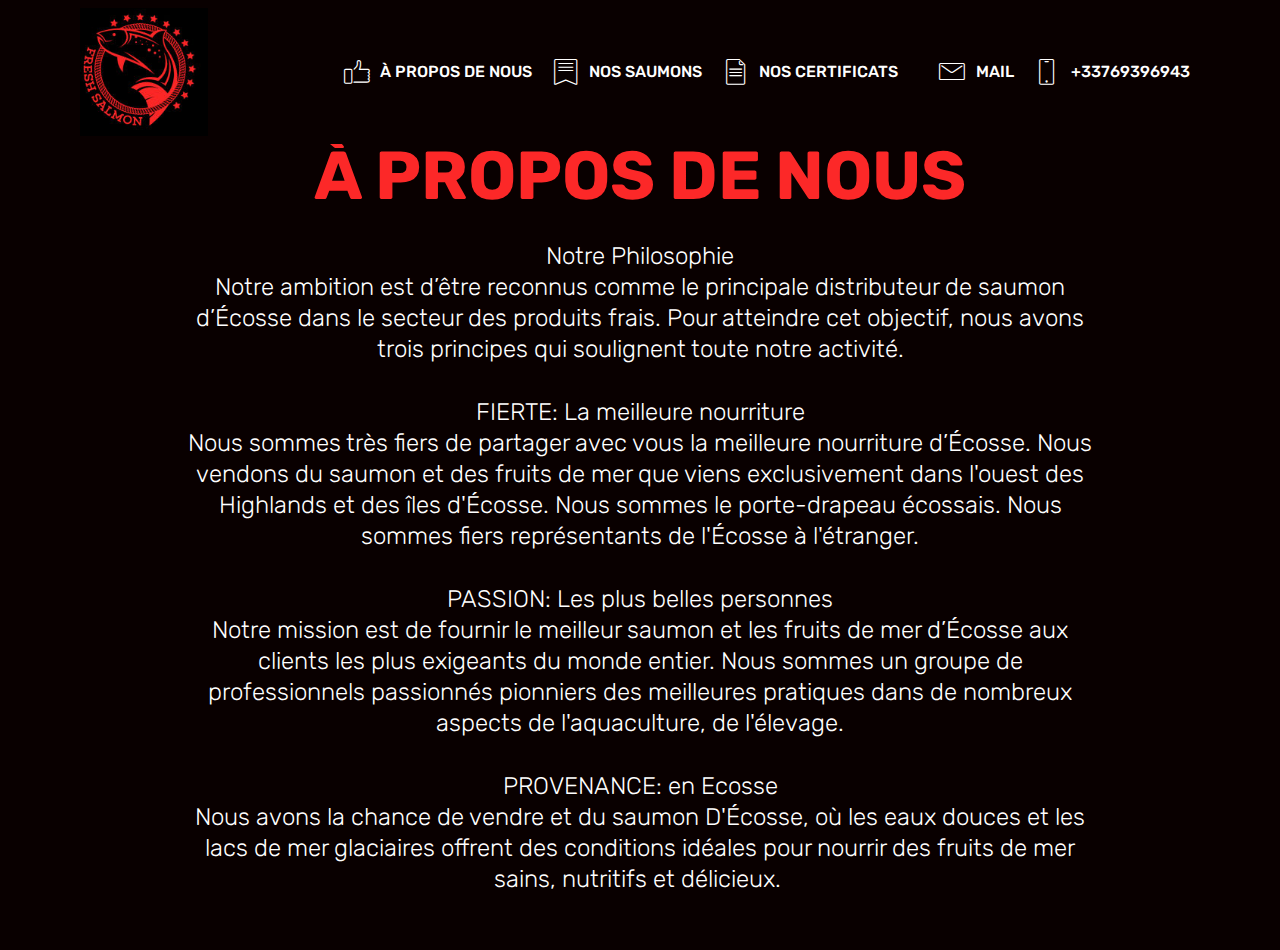
==== page1.html @ 89705e97 "create github pages" ====
<!DOCTYPE html>
<html  >
<head>
  <!-- Site made with Mobirise Website Builder v4.9.7, https://mobirise.com -->
  <meta charset="UTF-8">
  <meta http-equiv="X-UA-Compatible" content="IE=edge">
  <meta name="generator" content="Mobirise v4.9.7, mobirise.com">
  <meta name="viewport" content="width=device-width, initial-scale=1, minimum-scale=1">
  <link rel="shortcut icon" href="assets/images/4-256x256.jpg" type="image/x-icon">
  <meta name="description" content="Web Page Builder Description">
  
  <title>A propos de nous</title>
  <link rel="stylesheet" href="assets/web/assets/mobirise-icons/mobirise-icons.css">
  <link rel="stylesheet" href="assets/tether/tether.min.css">
  <link rel="stylesheet" href="assets/bootstrap/css/bootstrap.min.css">
  <link rel="stylesheet" href="assets/bootstrap/css/bootstrap-grid.min.css">
  <link rel="stylesheet" href="assets/bootstrap/css/bootstrap-reboot.min.css">
  <link rel="stylesheet" href="assets/dropdown/css/style.css">
  <link rel="stylesheet" href="assets/animatecss/animate.min.css">
  <link rel="stylesheet" href="assets/theme/css/style.css">
  <link rel="stylesheet" href="assets/mobirise/css/mbr-additional.css" type="text/css">
  
  
  
</head>
<body>
  <section class="menu cid-rmSr3nlml0" once="menu" id="menu1-v">

    

    <nav class="navbar navbar-expand beta-menu navbar-dropdown align-items-center navbar-fixed-top navbar-toggleable-sm">
        <button class="navbar-toggler navbar-toggler-right" type="button" data-toggle="collapse" data-target="#navbarSupportedContent" aria-controls="navbarSupportedContent" aria-expanded="false" aria-label="Toggle navigation">
            <div class="hamburger">
                <span></span>
                <span></span>
                <span></span>
                <span></span>
            </div>
        </button>
        <div class="menu-logo">
            <div class="navbar-brand">
                <span class="navbar-logo">
                    <a href="https://mobirise.co">
                         <img src="assets/images/4-256x256.jpg" alt="Mobirise" title="" style="height: 8rem;">
                    </a>
                </span>
                
            </div>
        </div>
        <div class="collapse navbar-collapse" id="navbarSupportedContent">
            <ul class="navbar-nav nav-dropdown nav-right" data-app-modern-menu="true"><li class="nav-item">
                    <a class="nav-link link text-white display-7" href="https://mobirise.co"><span class="mbri-like mbr-iconfont mbr-iconfont-btn"></span>
                        
                        À PROPOS DE NOUS</a>
                </li><li class="nav-item"><a class="nav-link link text-white display-7" href="https://mobirise.co"><span class="mbri-bookmark mbr-iconfont mbr-iconfont-btn"></span>
                        
                        NOS SAUMONS     </a></li><li class="nav-item"><a class="nav-link link text-white display-7" href="https://mobirise.co"><span class="mbri-file mbr-iconfont mbr-iconfont-btn"></span>
                        
                        NOS CERTIFICATS</a></li>
                <li class="nav-item">
                    <a class="nav-link link text-white display-7" href="https://mobirise.co">
                        </a>
                </li><li class="nav-item dropdown"><a class="nav-link link text-white display-7" href="https://mobirise.co" aria-expanded="false"><span class="mbri-letter mbr-iconfont mbr-iconfont-btn"></span>MAIL</a></li><li class="nav-item"><a class="nav-link link text-white display-7" href="tel:+33769396943" aria-expanded="false"><span class="mbri-mobile mbr-iconfont mbr-iconfont-btn"></span>+33769396943</a></li></ul>
            
        </div>
    </nav>
</section>

<section class="engine"><a href="https://mobirise.info/p">site templates free download</a></section><section class="header1 cid-rn5syGaQwA" id="header1-w">

    

    

    <div class="container">
        <div class="row justify-content-md-center">
            <div class="mbr-white col-md-10">
                <h1 class="mbr-section-title align-center mbr-bold pb-3 mbr-fonts-style display-1">À PROPOS DE NOUS</h1>
                <h3 class="mbr-section-subtitle align-center mbr-light pb-3 mbr-fonts-style display-5">Notre Philosophie
<div>
</div><div>Notre ambition est d’être reconnus comme le principale distributeur de saumon d’Écosse dans le secteur des produits frais. Pour atteindre cet objectif, nous avons trois principes qui soulignent toute notre activité.
<br><br></div><div>
</div><div>FIERTE: La meilleure nourriture
<br></div><div>
</div><div>Nous sommes très fiers de partager avec vous la meilleure nourriture d’Écosse. Nous vendons du saumon et des fruits de mer que viens exclusivement dans l'ouest des Highlands et des îles d'Écosse. Nous sommes le porte-drapeau écossais. Nous sommes fiers représentants de l'Écosse à l'étranger.
</div><div>
</div><div><br>PASSION: Les plus belles personnes
</div><div>
</div><div>Notre mission est de fournir le meilleur saumon et les fruits de mer d’Écosse aux clients les plus exigeants du monde entier. Nous sommes un groupe de professionnels passionnés pionniers des meilleures pratiques dans de nombreux aspects de l'aquaculture, de l'élevage.</div><div>
</div><div><br>PROVENANCE: en Ecosse
</div><div>
</div><div>Nous avons la chance de vendre et du saumon D'Écosse, où les eaux douces et les lacs de mer glaciaires offrent des conditions idéales pour nourrir des fruits de mer sains, nutritifs et délicieux.&nbsp;</div></h3>
                
                
            </div>
        </div>
    </div>

</section>


  <script src="assets/web/assets/jquery/jquery.min.js"></script>
  <script src="assets/popper/popper.min.js"></script>
  <script src="assets/tether/tether.min.js"></script>
  <script src="assets/bootstrap/js/bootstrap.min.js"></script>
  <script src="assets/dropdown/js/script.min.js"></script>
  <script src="assets/touchswipe/jquery.touch-swipe.min.js"></script>
  <script src="assets/viewportchecker/jquery.viewportchecker.js"></script>
  <script src="assets/smoothscroll/smooth-scroll.js"></script>
  <script src="assets/theme/js/script.js"></script>
  
  
 <div id="scrollToTop" class="scrollToTop mbr-arrow-up"><a style="text-align: center;"><i class="mbr-arrow-up-icon mbr-arrow-up-icon-cm cm-icon cm-icon-smallarrow-up"></i></a></div>
    <input name="animation" type="hidden">
  </body>
</html>
---- assets/web/assets/mobirise-icons/mobirise-icons.css ----
@font-face {
  font-family: 'MobiriseIcons';
  src:  url('mobirise-icons.eot?spat4u');
  src:  url('mobirise-icons.eot?spat4u#iefix') format('embedded-opentype'),
    url('mobirise-icons.ttf?spat4u') format('truetype'),
    url('mobirise-icons.woff?spat4u') format('woff'),
    url('mobirise-icons.svg?spat4u#MobiriseIcons') format('svg');
  font-weight: normal;
  font-style: normal;
}

[class^="mbri-"], [class*=" mbri-"] {
  /* use !important to prevent issues with browser extensions that change fonts */
  font-family: MobiriseIcons !important;
  speak: none;
  font-style: normal;
  font-weight: normal;
  font-variant: normal;
  text-transform: none;
  line-height: 1;

  /* Better Font Rendering =========== */
  -webkit-font-smoothing: antialiased;
  -moz-osx-font-smoothing: grayscale;
}

.mbri-add-submenu:before {
  content: "\e900";
}
.mbri-alert:before {
  content: "\e901";
}
.mbri-align-center:before {
  content: "\e902";
}
.mbri-align-justify:before {
  content: "\e903";
}
.mbri-align-left:before {
  content: "\e904";
}
.mbri-align-right:before {
  content: "\e905";
}
.mbri-android:before {
  content: "\e906";
}
.mbri-apple:before {
  content: "\e907";
}
.mbri-arrow-down:before {
  content: "\e908";
}
.mbri-arrow-next:before {
  content: "\e909";
}
.mbri-arrow-prev:before {
  content: "\e90a";
}
.mbri-arrow-up:before {
  content: "\e90b";
}
.mbri-bold:before {
  content: "\e90c";
}
.mbri-bookmark:before {
  content: "\e90d";
}
.mbri-bootstrap:before {
  content: "\e90e";
}
.mbri-briefcase:before {
  content: "\e90f";
}
.mbri-browse:before {
  content: "\e910";
}
.mbri-bulleted-list:before {
  content: "\e911";
}
.mbri-calendar:before {
  content: "\e912";
}
.mbri-camera:before {
  content: "\e913";
}
.mbri-cart-add:before {
  content: "\e914";
}
.mbri-cart-full:before {
  content: "\e915";
}
.mbri-cash:before {
  content: "\e916";
}
.mbri-change-style:before {
  content: "\e917";
}
.mbri-chat:before {
  content: "\e918";
}
.mbri-clock:before {
  content: "\e919";
}
.mbri-close:before {
  content: "\e91a";
}
.mbri-cloud:before {
  content: "\e91b";
}
.mbri-code:before {
  content: "\e91c";
}
.mbri-contact-form:before {
  content: "\e91d";
}
.mbri-credit-card:before {
  content: "\e91e";
}
.mbri-cursor-click:before {
  content: "\e91f";
}
.mbri-cust-feedback:before {
  content: "\e920";
}
.mbri-database:before {
  content: "\e921";
}
.mbri-delivery:before {
  content: "\e922";
}
.mbri-desktop:before {
  content: "\e923";
}
.mbri-devices:before {
  content: "\e924";
}
.mbri-down:before {
  content: "\e925";
}
.mbri-download:before {
  content: "\e989";
}
.mbri-drag-n-drop:before {
  content: "\e927";
}
.mbri-drag-n-drop2:before {
  content: "\e928";
}
.mbri-edit:before {
  content: "\e929";
}
.mbri-edit2:before {
  content: "\e92a";
}
.mbri-error:before {
  content: "\e92b";
}
.mbri-extension:before {
  content: "\e92c";
}
.mbri-features:before {
  content: "\e92d";
}
.mbri-file:before {
  content: "\e92e";
}
.mbri-flag:before {
  content: "\e92f";
}
.mbri-folder:before {
  content: "\e930";
}
.mbri-gift:before {
  content: "\e931";
}
.mbri-github:before {
  content: "\e932";
}
.mbri-globe:before {
  content: "\e933";
}
.mbri-globe-2:before {
  content: "\e934";
}
.mbri-growing-chart:before {
  content: "\e935";
}
.mbri-hearth:before {
  content: "\e936";
}
.mbri-help:before {
  content: "\e937";
}
.mbri-home:before {
  content: "\e938";
}
.mbri-hot-cup:before {
  content: "\e939";
}
.mbri-idea:before {
  content: "\e93a";
}
.mbri-image-gallery:before {
  content: "\e93b";
}
.mbri-image-slider:before {
  content: "\e93c";
}
.mbri-info:before {
  content: "\e93d";
}
.mbri-italic:before {
  content: "\e93e";
}
.mbri-key:before {
  content: "\e93f";
}
.mbri-laptop:before {
  content: "\e940";
}
.mbri-layers:before {
  content: "\e941";
}
.mbri-left-right:before {
  content: "\e942";
}
.mbri-left:before {
  content: "\e943";
}
.mbri-letter:before {
  content: "\e944";
}
.mbri-like:before {
  content: "\e945";
}
.mbri-link:before {
  content: "\e946";
}
.mbri-lock:before {
  content: "\e947";
}
.mbri-login:before {
  content: "\e948";
}
.mbri-logout:before {
  content: "\e949";
}
.mbri-magic-stick:before {
  content: "\e94a";
}
.mbri-map-pin:before {
  content: "\e94b";
}
.mbri-menu:before {
  content: "\e94c";
}
.mbri-mobile:before {
  content: "\e94d";
}
.mbri-mobile2:before {
  content: "\e94e";
}
.mbri-mobirise:before {
  content: "\e94f";
}
.mbri-more-horizontal:before {
  content: "\e950";
}
.mbri-more-vertical:before {
  content: "\e951";
}
.mbri-music:before {
  content: "\e952";
}
.mbri-new-file:before {
  content: "\e953";
}
.mbri-numbered-list:before {
  content: "\e954";
}
.mbri-opened-folder:before {
  content: "\e955";
}
.mbri-pages:before {
  content: "\e956";
}
.mbri-paper-plane:before {
  content: "\e957";
}
.mbri-paperclip:before {
  content: "\e958";
}
.mbri-photo:before {
  content: "\e959";
}
.mbri-photos:before {
  content: "\e95a";
}
.mbri-pin:before {
  content: "\e95b";
}
.mbri-play:before {
  content: "\e95c";
}
.mbri-plus:before {
  content: "\e95d";
}
.mbri-preview:before {
  content: "\e95e";
}
.mbri-print:before {
  content: "\e95f";
}
.mbri-protect:before {
  content: "\e960";
}
.mbri-question:before {
  content: "\e961";
}
.mbri-quote-left:before {
  content: "\e962";
}
.mbri-quote-right:before {
  content: "\e963";
}
.mbri-refresh:before {
  content: "\e964";
}
.mbri-responsive:before {
  content: "\e965";
}
.mbri-right:before {
  content: "\e966";
}
.mbri-rocket:before {
  content: "\e967";
}
.mbri-sad-face:before {
  content: "\e968";
}
.mbri-sale:before {
  content: "\e969";
}
.mbri-save:before {
  content: "\e96a";
}
.mbri-search:before {
  content: "\e96b";
}
.mbri-setting:before {
  content: "\e96c";
}
.mbri-setting2:before {
  content: "\e96d";
}
.mbri-setting3:before {
  content: "\e96e";
}
.mbri-share:before {
  content: "\e96f";
}
.mbri-shopping-bag:before {
  content: "\e970";
}
.mbri-shopping-basket:before {
  content: "\e971";
}
.mbri-shopping-cart:before {
  content: "\e972";
}
.mbri-sites:before {
  content: "\e973";
}
.mbri-smile-face:before {
  content: "\e974";
}
.mbri-speed:before {
  content: "\e975";
}
.mbri-star:before {
  content: "\e976";
}
.mbri-success:before {
  content: "\e977";
}
.mbri-sun:before {
  content: "\e978";
}
.mbri-sun2:before {
  content: "\e979";
}
.mbri-tablet:before {
  content: "\e97a";
}
.mbri-tablet-vertical:before {
  content: "\e97b";
}
.mbri-target:before {
  content: "\e97c";
}
.mbri-timer:before {
  content: "\e97d";
}
.mbri-to-ftp:before {
  content: "\e97e";
}
.mbri-to-local-drive:before {
  content: "\e97f";
}
.mbri-touch-swipe:before {
  content: "\e980";
}
.mbri-touch:before {
  content: "\e981";
}
.mbri-trash:before {
  content: "\e982";
}
.mbri-underline:before {
  content: "\e983";
}
.mbri-unlink:before {
  content: "\e984";
}
.mbri-unlock:before {
  content: "\e985";
}
.mbri-up-down:before {
  content: "\e986";
}
.mbri-up:before {
  content: "\e987";
}
.mbri-update:before {
  content: "\e988";
}
.mbri-upload:before {
 content: "\e926"; 
}
.mbri-user:before {
  content: "\e98a";
}
.mbri-user2:before {
  content: "\e98b";
}
.mbri-users:before {
  content: "\e98c";
}
.mbri-video:before {
  content: "\e98d";
}
.mbri-video-play:before {
  content: "\e98e";
}
.mbri-watch:before {
  content: "\e98f";
}
.mbri-website-theme:before {
  content: "\e990";
}
.mbri-wifi:before {
  content: "\e991";
}
.mbri-windows:before {
  content: "\e992";
}
.mbri-zoom-out:before {
  content: "\e993";
}
.mbri-redo:before {
  content: "\e994";
}
.mbri-undo:before {
  content: "\e995";
}
---- assets/dropdown/css/style.css ----
.navbar-dropdown {
  left: 0;
  padding: 0;
  position: absolute;
  right: 0;
  top: 0;
  transition: all 0.45s ease;
  z-index: 1030;
  background: #282828; }
  .navbar-dropdown .navbar-logo {
    margin-right: 0.8rem;
    transition: margin 0.3s ease-in-out;
    vertical-align: middle; }
    .navbar-dropdown .navbar-logo img {
      height: 3.125rem;
      transition: all 0.3s ease-in-out; }
    .navbar-dropdown .navbar-logo.mbr-iconfont {
      font-size: 3.125rem;
      line-height: 3.125rem; }
  .navbar-dropdown .navbar-caption {
    font-weight: 700;
    white-space: normal;
    vertical-align: -4px;
    line-height: 3.125rem !important; }
    .navbar-dropdown .navbar-caption, .navbar-dropdown .navbar-caption:hover {
      color: inherit;
      text-decoration: none; }
  .navbar-dropdown .mbr-iconfont + .navbar-caption {
    vertical-align: -1px; }
  .navbar-dropdown.navbar-fixed-top {
    position: fixed; }
  .navbar-dropdown .navbar-brand span {
    vertical-align: -4px; }
  .navbar-dropdown.bg-color.transparent {
    background: none; }
  .navbar-dropdown.navbar-short .navbar-brand {
    padding: 0.625rem 0; }
    .navbar-dropdown.navbar-short .navbar-brand span {
      vertical-align: -1px; }
  .navbar-dropdown.navbar-short .navbar-caption {
    line-height: 2.375rem !important;
    vertical-align: -2px; }
  .navbar-dropdown.navbar-short .navbar-logo {
    margin-right: 0.5rem; }
    .navbar-dropdown.navbar-short .navbar-logo img {
      height: 2.375rem; }
    .navbar-dropdown.navbar-short .navbar-logo.mbr-iconfont {
      font-size: 2.375rem;
      line-height: 2.375rem; }
  .navbar-dropdown.navbar-short .mbr-table-cell {
    height: 3.625rem; }
  .navbar-dropdown .navbar-close {
    left: 0.6875rem;
    position: fixed;
    top: 0.75rem;
    z-index: 1000; }
  .navbar-dropdown .hamburger-icon {
    content: "";
    display: inline-block;
    vertical-align: middle;
    width: 16px;
    -webkit-box-shadow: 0 -6px 0 1px #282828,0 0 0 1px #282828,0 6px 0 1px #282828;
    -moz-box-shadow: 0 -6px 0 1px #282828,0 0 0 1px #282828,0 6px 0 1px #282828;
    box-shadow: 0 -6px 0 1px #282828,0 0 0 1px #282828,0 6px 0 1px #282828; }

.dropdown-menu .dropdown-toggle[data-toggle="dropdown-submenu"]::after {
  border-bottom: 0.35em solid transparent;
  border-left: 0.35em solid;
  border-right: 0;
  border-top: 0.35em solid transparent;
  margin-left: 0.3rem; }

.dropdown-menu .dropdown-item:focus {
  outline: 0; }

.nav-dropdown {
  font-size: 0.75rem;
  font-weight: 500;
  height: auto !important; }
  .nav-dropdown .nav-btn {
    padding-left: 1rem; }
  .nav-dropdown .link {
    margin: .667em 1.667em;
    font-weight: 500;
    padding: 0;
    transition: color .2s ease-in-out; }
    .nav-dropdown .link.dropdown-toggle {
      margin-right: 2.583em; }
      .nav-dropdown .link.dropdown-toggle::after {
        margin-left: .25rem;
        border-top: 0.35em solid;
        border-right: 0.35em solid transparent;
        border-left: 0.35em solid transparent;
        border-bottom: 0; }
      .nav-dropdown .link.dropdown-toggle[aria-expanded="true"] {
        margin: 0;
        padding: 0.667em 3.263em  0.667em 1.667em; }
  .nav-dropdown .link::after,
  .nav-dropdown .dropdown-item::after {
    color: inherit; }
  .nav-dropdown .btn {
    font-size: 0.75rem;
    font-weight: 700;
    letter-spacing: 0;
    margin-bottom: 0;
    padding-left: 1.25rem;
    padding-right: 1.25rem; }
  .nav-dropdown .dropdown-menu {
    border-radius: 0;
    border: 0;
    left: 0;
    margin: 0;
    padding-bottom: 1.25rem;
    padding-top: 1.25rem;
    position: relative; }
  .nav-dropdown .dropdown-submenu {
    margin-left: 0.125rem;
    top: 0; }
  .nav-dropdown .dropdown-item {
    font-weight: 500;
    line-height: 2;
    padding: 0.3846em 4.615em 0.3846em 1.5385em;
    position: relative;
    transition: color .2s ease-in-out, background-color .2s ease-in-out; }
    .nav-dropdown .dropdown-item::after {
      margin-top: -0.3077em;
      position: absolute;
      right: 1.1538em;
      top: 50%; }
    .nav-dropdown .dropdown-item:focus, .nav-dropdown .dropdown-item:hover {
      background: none; }

@media (max-width: 767px) {
  .nav-dropdown.navbar-toggleable-sm {
    bottom: 0;
    display: none;
    left: 0;
    overflow-x: hidden;
    position: fixed;
    top: 0;
    transform: translateX(-100%);
    -ms-transform: translateX(-100%);
    -webkit-transform: translateX(-100%);
    width: 18.75rem;
    z-index: 999; } }
.nav-dropdown.navbar-toggleable-xl {
  bottom: 0;
  display: none;
  left: 0;
  overflow-x: hidden;
  position: fixed;
  top: 0;
  transform: translateX(-100%);
  -ms-transform: translateX(-100%);
  -webkit-transform: translateX(-100%);
  width: 18.75rem;
  z-index: 999; }

.nav-dropdown-sm {
  display: block !important;
  overflow-x: hidden;
  overflow: auto;
  padding-top: 3.875rem; }
  .nav-dropdown-sm::after {
    content: "";
    display: block;
    height: 3rem;
    width: 100%; }
  .nav-dropdown-sm.collapse.in ~ .navbar-close {
    display: block !important; }
  .nav-dropdown-sm.collapsing, .nav-dropdown-sm.collapse.in {
    transform: translateX(0);
    -ms-transform: translateX(0);
    -webkit-transform: translateX(0);
    transition: all 0.25s ease-out;
    -webkit-transition: all 0.25s ease-out;
    background: #282828; }
  .nav-dropdown-sm.collapsing[aria-expanded="false"] {
    transform: translateX(-100%);
    -ms-transform: translateX(-100%);
    -webkit-transform: translateX(-100%); }
  .nav-dropdown-sm .nav-item {
    display: block;
    margin-left: 0 !important;
    padding-left: 0; }
  .nav-dropdown-sm .link,
  .nav-dropdown-sm .dropdown-item {
    border-top: 1px dotted rgba(255, 255, 255, 0.1);
    font-size: 0.8125rem;
    line-height: 1.6;
    margin: 0 !important;
    padding: 0.875rem 2.4rem 0.875rem 1.5625rem !important;
    position: relative;
    white-space: normal; }
    .nav-dropdown-sm .link:focus, .nav-dropdown-sm .link:hover,
    .nav-dropdown-sm .dropdown-item:focus,
    .nav-dropdown-sm .dropdown-item:hover {
      background: rgba(0, 0, 0, 0.2) !important;
      color: #c0a375; }
  .nav-dropdown-sm .nav-btn {
    position: relative;
    padding: 1.5625rem 1.5625rem 0 1.5625rem; }
    .nav-dropdown-sm .nav-btn::before {
      border-top: 1px dotted rgba(255, 255, 255, 0.1);
      content: "";
      left: 0;
      position: absolute;
      top: 0;
      width: 100%; }
    .nav-dropdown-sm .nav-btn + .nav-btn {
      padding-top: 0.625rem; }
      .nav-dropdown-sm .nav-btn + .nav-btn::before {
        display: none; }
  .nav-dropdown-sm .btn {
    padding: 0.625rem 0; }
  .nav-dropdown-sm .dropdown-toggle[data-toggle="dropdown-submenu"]::after {
    margin-left: .25rem;
    border-top: 0.35em solid;
    border-right: 0.35em solid transparent;
    border-left: 0.35em solid transparent;
    border-bottom: 0; }
  .nav-dropdown-sm .dropdown-toggle[data-toggle="dropdown-submenu"][aria-expanded="true"]::after {
    border-top: 0;
    border-right: 0.35em solid transparent;
    border-left: 0.35em solid transparent;
    border-bottom: 0.35em solid; }
  .nav-dropdown-sm .dropdown-menu {
    margin: 0;
    padding: 0;
    position: relative;
    top: 0;
    left: 0;
    width: 100%;
    border: 0;
    float: none;
    border-radius: 0;
    background: none; }
  .nav-dropdown-sm .dropdown-submenu {
    left: 100%;
    margin-left: 0.125rem;
    margin-top: -1.25rem;
    top: 0; }

.navbar-toggleable-sm .nav-dropdown .dropdown-menu {
  position: absolute; }

.navbar-toggleable-sm .nav-dropdown .dropdown-submenu {
  left: 100%;
  margin-left: 0.125rem;
  margin-top: -1.25rem;
  top: 0; }

.navbar-toggleable-sm.opened .nav-dropdown .dropdown-menu {
  position: relative; }

.navbar-toggleable-sm.opened .nav-dropdown .dropdown-submenu {
  left: 0;
  margin-left: 00rem;
  margin-top: 0rem;
  top: 0; }

.is-builder .nav-dropdown.collapsing {
  transition: none !important; }

/*# sourceMappingURL=style.css.map */
---- assets/theme/css/style.css ----
/*!
 * Mobirise v4 theme (https://mobirise.com/)
 * Copyright 2017 Mobirise
 */
section {
  background-color: #eeeeee; }

section,
.container,
.container-fluid {
  position: relative;
  word-wrap: break-word; }

a.mbr-iconfont:hover {
  text-decoration: none; }

.article .lead p, .article .lead ul, .article .lead ol, .article .lead pre, .article .lead blockquote {
  margin-bottom: 0; }

a {
  font-style: normal;
  font-weight: 400;
  cursor: pointer; }
  a, a:hover {
    text-decoration: none; }

figure {
  margin-bottom: 0; }

body {
  color: #232323; }

h1, h2, h3, h4, h5, h6,
.h1, .h2, .h3, .h4, .h5, .h6,
.display-1, .display-2, .display-3, .display-4 {
  line-height: 1;
  word-break: break-word;
  word-wrap: break-word; }

b, strong {
  font-weight: bold; }

blockquote {
  padding: 10px 0 10px 20px;
  position: relative;
  border-left: 2px solid;
  border-color: #ff3366; }

input:-webkit-autofill, input:-webkit-autofill:hover, input:-webkit-autofill:focus, input:-webkit-autofill:active {
  transition-delay: 9999s;
  transition-property: background-color, color; }

textarea[type="hidden"] {
  display: none; }

body {
  position: relative; }

section {
  background-position: 50% 50%;
  background-repeat: no-repeat;
  background-size: cover; }
  section .mbr-background-video,
  section .mbr-background-video-preview {
    position: absolute;
    bottom: 0;
    left: 0;
    right: 0;
    top: 0; }

.hidden {
  visibility: hidden; }

.mbr-z-index20 {
  z-index: 20; }

/*! Base colors */
.mbr-white {
  color: #ffffff; }

.mbr-black {
  color: #000000; }

.mbr-bg-white {
  background-color: #ffffff; }

.mbr-bg-black {
  background-color: #000000; }

/*! Text-aligns */
.align-left {
  text-align: left; }

.align-center {
  text-align: center; }

.align-right {
  text-align: right; }

@media (max-width: 767px) {
  .align-left, .align-center, .align-right, .mbr-section-btn, .mbr-section-title {
    text-align: center; } }
/*! Font-weight  */
.mbr-light {
  font-weight: 300; }

.mbr-regular {
  font-weight: 400; }

.mbr-semibold {
  font-weight: 500; }

.mbr-bold {
  font-weight: 700; }

/*! Media  */
.media-size-item {
  -webkit-flex: 1 1 auto;
  -moz-flex: 1 1 auto;
  -ms-flex: 1 1 auto;
  -o-flex: 1 1 auto;
  flex: 1 1 auto; }

.media-content {
  -webkit-flex-basis: 100%;
  flex-basis: 100%; }

.media-container-row {
  display: -ms-flexbox;
  display: -webkit-flex;
  display: flex;
  -webkit-flex-direction: row;
  -ms-flex-direction: row;
  flex-direction: row;
  -webkit-flex-wrap: wrap;
  -ms-flex-wrap: wrap;
  flex-wrap: wrap;
  -webkit-justify-content: center;
  -ms-flex-pack: center;
  justify-content: center;
  -webkit-align-content: center;
  -ms-flex-line-pack: center;
  align-content: center;
  -webkit-align-items: start;
  -ms-flex-align: start;
  align-items: start; }
  .media-container-row .media-size-item {
    width: 400px; }

.media-container-column {
  display: -ms-flexbox;
  display: -webkit-flex;
  display: flex;
  -webkit-flex-direction: column;
  -ms-flex-direction: column;
  flex-direction: column;
  -webkit-flex-wrap: wrap;
  -ms-flex-wrap: wrap;
  flex-wrap: wrap;
  -webkit-justify-content: center;
  -ms-flex-pack: center;
  justify-content: center;
  -webkit-align-content: center;
  -ms-flex-line-pack: center;
  align-content: center;
  -webkit-align-items: stretch;
  -ms-flex-align: stretch;
  align-items: stretch; }
  .media-container-column > * {
    width: 100%; }

@media (min-width: 992px) {
  .media-container-row {
    -webkit-flex-wrap: nowrap;
    -ms-flex-wrap: nowrap;
    flex-wrap: nowrap; } }
figure {
  overflow: hidden; }

figure[mbr-media-size] {
  transition: width 0.1s; }

.mbr-figure img, .mbr-figure iframe {
  display: block;
  width: 100%; }

.card {
  background-color: transparent;
  border: none; }

.card-img {
  text-align: center;
  flex-shrink: 0;
  -webkit-flex-shrink: 0; }

.media {
  max-width: 100%;
  margin: 0 auto; }

.mbr-figure {
  -ms-flex-item-align: center;
  -ms-grid-row-align: center;
  -webkit-align-self: center;
  align-self: center; }

.media-container > div {
  max-width: 100%; }

.mbr-figure img, .card-img img {
  width: 100%; }

@media (max-width: 991px) {
  .media-size-item {
    width: auto !important; }

  .media {
    width: auto; }

  .mbr-figure {
    width: 100% !important; } }
/*! Buttons */
.mbr-section-btn {
  margin-left: -.25rem;
  margin-right: -.25rem;
  font-size: 0; }

nav .mbr-section-btn {
  margin-left: 0rem;
  margin-right: 0rem; }

/*! Btn icon margin */
.btn .mbr-iconfont, .btn.btn-sm .mbr-iconfont {
  cursor: pointer;
  margin-right: 0.5rem; }

.btn.btn-md .mbr-iconfont, .btn.btn-md .mbr-iconfont {
  margin-right: 0.8rem; }

.mbr-regular {
  font-weight: 400; }

.mbr-semibold {
  font-weight: 500; }

.mbr-bold {
  font-weight: 700; }

[type="submit"] {
  -webkit-appearance: none; }

/*! Full-screen */
.mbr-fullscreen .mbr-overlay {
  min-height: 100vh; }

.mbr-fullscreen {
  display: flex;
  display: -webkit-flex;
  display: -moz-flex;
  display: -ms-flex;
  display: -o-flex;
  align-items: center;
  -webkit-align-items: center;
  min-height: 100vh;
  padding-top: 3rem;
  padding-bottom: 3rem; }

/*! Map */
.map {
  height: 25rem;
  position: relative; }
  .map iframe {
    width: 100%;
    height: 100%; }

/* Form */
.form-asterisk {
  font-family: initial;
  position: absolute;
  top: -2px;
  font-weight: normal; }

/*! Scroll to top arrow */
.mbr-arrow-up {
  bottom: 25px;
  right: 90px;
  position: fixed;
  text-align: right;
  z-index: 5000;
  color: #ffffff;
  font-size: 32px;
  transform: rotate(180deg);
  -webkit-transform: rotate(180deg); }

.mbr-arrow-up a {
  background: rgba(0, 0, 0, 0.2);
  border-radius: 3px;
  color: #fff;
  display: inline-block;
  height: 60px;
  width: 60px;
  outline-style: none !important;
  position: relative;
  text-decoration: none;
  transition: all .3s ease-in-out;
  cursor: pointer;
  text-align: center; }
  .mbr-arrow-up a:hover {
    background-color: rgba(0, 0, 0, 0.4); }
  .mbr-arrow-up a i {
    line-height: 60px; }

.mbr-arrow-up-icon {
  display: block;
  color: #fff; }

.mbr-arrow-up-icon::before {
  content: "\203a";
  display: inline-block;
  font-family: serif;
  font-size: 32px;
  line-height: 1;
  font-style: normal;
  position: relative;
  top: 6px;
  left: -4px;
  -webkit-transform: rotate(-90deg);
  transform: rotate(-90deg); }

/*! Arrow Down */
.mbr-arrow {
  position: absolute;
  bottom: 45px;
  left: 50%;
  width: 60px;
  height: 60px;
  cursor: pointer;
  background-color: rgba(80, 80, 80, 0.5);
  border-radius: 50%;
  -webkit-transform: translateX(-50%);
  transform: translateX(-50%); }
  .mbr-arrow > a {
    display: inline-block;
    text-decoration: none;
    outline-style: none;
    -webkit-animation: arrowdown 1.7s ease-in-out infinite;
    animation: arrowdown 1.7s ease-in-out infinite; }
    .mbr-arrow > a > i {
      position: absolute;
      top: -2px;
      left: 15px;
      font-size: 2rem; }

@keyframes arrowdown {
  0% {
    transform: translateY(0px);
    -webkit-transform: translateY(0px); }
  50% {
    transform: translateY(-5px);
    -webkit-transform: translateY(-5px); }
  100% {
    transform: translateY(0px);
    -webkit-transform: translateY(0px); } }
@-webkit-keyframes arrowdown {
  0% {
    transform: translateY(0px);
    -webkit-transform: translateY(0px); }
  50% {
    transform: translateY(-5px);
    -webkit-transform: translateY(-5px); }
  100% {
    transform: translateY(0px);
    -webkit-transform: translateY(0px); } }
@media (max-width: 500px) {
  .mbr-arrow-up {
    left: 50%;
    right: auto;
    transform: translateX(-50%) rotate(180deg);
    -webkit-transform: translateX(-50%) rotate(180deg); } }
/*Gradients animation*/
@keyframes gradient-animation {
  from {
    background-position: 0% 100%;
    animation-timing-function: ease-in-out; }
  to {
    background-position: 100% 0%;
    animation-timing-function: ease-in-out; } }
@-webkit-keyframes gradient-animation {
  from {
    background-position: 0% 100%;
    animation-timing-function: ease-in-out; }
  to {
    background-position: 100% 0%;
    animation-timing-function: ease-in-out; } }
.bg-gradient {
  background-size: 200% 200%;
  animation: gradient-animation 5s infinite alternate;
  -webkit-animation: gradient-animation 5s infinite alternate; }

.menu .navbar-brand {
  display: -webkit-flex; }
  .menu .navbar-brand span {
    display: flex;
    display: -webkit-flex; }
  .menu .navbar-brand .navbar-caption-wrap {
    display: -webkit-flex; }
  .menu .navbar-brand .navbar-logo img {
    display: -webkit-flex; }
@media (min-width: 768px) and (max-width: 991px) {
  .menu .navbar-toggleable-sm .navbar-nav {
    display: -webkit-box;
    display: -webkit-flex;
    display: -ms-flexbox; } }
@media (min-width: 992px) {
  .menu .navbar-nav.nav-dropdown {
    display: -webkit-flex; }
  .menu .navbar-toggleable-sm .navbar-collapse {
    display: -webkit-flex !important; } }
@media (max-width: 767px) {
  .menu .navbar-collapse {
    max-height: 80vh; }
  .menu .dropdown-menu {
    max-height: 60vh; } }

.navbar {
  display: -webkit-flex;
  -webkit-flex-wrap: wrap;
  -webkit-align-items: center;
  -webkit-justify-content: space-between; }

.navbar-collapse {
  -webkit-flex-basis: 100%;
  -webkit-flex-grow: 1;
  -webkit-align-items: center;
  max-height: 93.5vh; }
  .navbar-collapse.show {
    overflow: auto; }

.nav-dropdown .link {
  padding: .667em 1.667em !important;
  margin: 0 !important; }

.nav {
  display: -webkit-flex;
  -webkit-flex-wrap: wrap; }

.row {
  display: -webkit-flex;
  -webkit-flex-wrap: wrap; }

.justify-content-center {
  -webkit-justify-content: center; }

.form-inline {
  display: -webkit-flex;
  -webkit-flex-flow: row wrap;
  -webkit-align-items: center; }

.card-wrapper {
  -webkit-flex: 1; }

.carousel-control {
  z-index: 10;
  display: -webkit-flex;
  -webkit-align-items: center;
  -webkit-justify-content: center; }

.carousel-controls {
  display: -webkit-flex; }

.media {
  display: -webkit-flex; }

.jq-selectbox__select {
  padding: 1.07em .5em;
  position: absolute;
  top: 0;
  left: 0;
  width: 100%; }

.jq-selectbox__dropdown {
  position: absolute;
  top: 100% !important;
  left: 0 !important;
  width: 100% !important; }

.jq-selectbox__trigger-arrow {
  transform: translateY(-50%); }

.jq-selectbox li {
  padding: 1.07em .5em; }

/*# sourceMappingURL=style.css.map */
.engine {
	position: absolute;
	text-indent: -2400px;
	text-align: center;
	padding: 0;
	top: 0;
	left: -2400px;
}
---- assets/mobirise/css/mbr-additional.css ----
@import url(https://fonts.googleapis.com/css?family=Rubik:300,300i,400,400i,500,500i,700,700i,900,900i);





body {
  font-style: normal;
  line-height: 1.5;
}
.mbr-section-title {
  font-style: normal;
  line-height: 1.2;
}
.mbr-section-subtitle {
  line-height: 1.3;
}
.mbr-text {
  font-style: normal;
  line-height: 1.6;
}
.display-1 {
  font-family: 'Rubik', sans-serif;
  font-size: 4.25rem;
}
.display-1 > .mbr-iconfont {
  font-size: 6.8rem;
}
.display-2 {
  font-family: 'Rubik', sans-serif;
  font-size: 3rem;
}
.display-2 > .mbr-iconfont {
  font-size: 4.8rem;
}
.display-4 {
  font-family: 'Rubik', sans-serif;
  font-size: 1rem;
}
.display-4 > .mbr-iconfont {
  font-size: 1.6rem;
}
.display-5 {
  font-family: 'Rubik', sans-serif;
  font-size: 1.5rem;
}
.display-5 > .mbr-iconfont {
  font-size: 2.4rem;
}
.display-7 {
  font-family: 'Rubik', sans-serif;
  font-size: 1rem;
}
.display-7 > .mbr-iconfont {
  font-size: 1.6rem;
}
/* ---- Fluid typography for mobile devices ---- */
/* 1.4 - font scale ratio ( bootstrap == 1.42857 ) */
/* 100vw - current viewport width */
/* (48 - 20)  48 == 48rem == 768px, 20 == 20rem == 320px(minimal supported viewport) */
/* 0.65 - min scale variable, may vary */
@media (max-width: 768px) {
  .display-1 {
    font-size: 3.4rem;
    font-size: calc( 2.1374999999999997rem + (4.25 - 2.1374999999999997) * ((100vw - 20rem) / (48 - 20)));
    line-height: calc( 1.4 * (2.1374999999999997rem + (4.25 - 2.1374999999999997) * ((100vw - 20rem) / (48 - 20))));
  }
  .display-2 {
    font-size: 2.4rem;
    font-size: calc( 1.7rem + (3 - 1.7) * ((100vw - 20rem) / (48 - 20)));
    line-height: calc( 1.4 * (1.7rem + (3 - 1.7) * ((100vw - 20rem) / (48 - 20))));
  }
  .display-4 {
    font-size: 0.8rem;
    font-size: calc( 1rem + (1 - 1) * ((100vw - 20rem) / (48 - 20)));
    line-height: calc( 1.4 * (1rem + (1 - 1) * ((100vw - 20rem) / (48 - 20))));
  }
  .display-5 {
    font-size: 1.2rem;
    font-size: calc( 1.175rem + (1.5 - 1.175) * ((100vw - 20rem) / (48 - 20)));
    line-height: calc( 1.4 * (1.175rem + (1.5 - 1.175) * ((100vw - 20rem) / (48 - 20))));
  }
}
/* Buttons */
.btn {
  font-weight: 500;
  border-width: 2px;
  font-style: normal;
  letter-spacing: 1px;
  margin: .4rem .8rem;
  white-space: normal;
  -webkit-transition: all 0.3s ease-in-out;
  -moz-transition: all 0.3s ease-in-out;
  transition: all 0.3s ease-in-out;
  display: inline-flex;
  align-items: center;
  justify-content: center;
  word-break: break-word;
  -webkit-align-items: center;
  -webkit-justify-content: center;
  display: -webkit-inline-flex;
  padding: 1rem 3rem;
  border-radius: 3px;
}
.btn-sm {
  font-weight: 500;
  letter-spacing: 1px;
  -webkit-transition: all 0.3s ease-in-out;
  -moz-transition: all 0.3s ease-in-out;
  transition: all 0.3s ease-in-out;
  padding: 0.6rem 1.5rem;
  border-radius: 3px;
}
.btn-md {
  font-weight: 500;
  letter-spacing: 1px;
  margin: .4rem .8rem !important;
  -webkit-transition: all 0.3s ease-in-out;
  -moz-transition: all 0.3s ease-in-out;
  transition: all 0.3s ease-in-out;
  padding: 1rem 3rem;
  border-radius: 3px;
}
.btn-lg {
  font-weight: 500;
  letter-spacing: 1px;
  margin: .4rem .8rem !important;
  -webkit-transition: all 0.3s ease-in-out;
  -moz-transition: all 0.3s ease-in-out;
  transition: all 0.3s ease-in-out;
  padding: 1.2rem 3.2rem;
  border-radius: 3px;
}
.bg-primary {
  background-color: #149dcc !important;
}
.bg-success {
  background-color: #f7ed4a !important;
}
.bg-info {
  background-color: #82786e !important;
}
.bg-warning {
  background-color: #879a9f !important;
}
.bg-danger {
  background-color: #b1a374 !important;
}
.btn-primary,
.btn-primary:active {
  background-color: #149dcc !important;
  border-color: #149dcc !important;
  color: #ffffff !important;
}
.btn-primary:hover,
.btn-primary:focus,
.btn-primary.focus,
.btn-primary.active {
  color: #ffffff !important;
  background-color: #0d6786 !important;
  border-color: #0d6786 !important;
}
.btn-primary.disabled,
.btn-primary:disabled {
  color: #ffffff !important;
  background-color: #0d6786 !important;
  border-color: #0d6786 !important;
}
.btn-secondary,
.btn-secondary:active {
  background-color: #ff3366 !important;
  border-color: #ff3366 !important;
  color: #ffffff !important;
}
.btn-secondary:hover,
.btn-secondary:focus,
.btn-secondary.focus,
.btn-secondary.active {
  color: #ffffff !important;
  background-color: #e50039 !important;
  border-color: #e50039 !important;
}
.btn-secondary.disabled,
.btn-secondary:disabled {
  color: #ffffff !important;
  background-color: #e50039 !important;
  border-color: #e50039 !important;
}
.btn-info,
.btn-info:active {
  background-color: #82786e !important;
  border-color: #82786e !important;
  color: #ffffff !important;
}
.btn-info:hover,
.btn-info:focus,
.btn-info.focus,
.btn-info.active {
  color: #ffffff !important;
  background-color: #59524b !important;
  border-color: #59524b !important;
}
.btn-info.disabled,
.btn-info:disabled {
  color: #ffffff !important;
  background-color: #59524b !important;
  border-color: #59524b !important;
}
.btn-success,
.btn-success:active {
  background-color: #f7ed4a !important;
  border-color: #f7ed4a !important;
  color: #3f3c03 !important;
}
.btn-success:hover,
.btn-success:focus,
.btn-success.focus,
.btn-success.active {
  color: #3f3c03 !important;
  background-color: #eadd0a !important;
  border-color: #eadd0a !important;
}
.btn-success.disabled,
.btn-success:disabled {
  color: #3f3c03 !important;
  background-color: #eadd0a !important;
  border-color: #eadd0a !important;
}
.btn-warning,
.btn-warning:active {
  background-color: #879a9f !important;
  border-color: #879a9f !important;
  color: #ffffff !important;
}
.btn-warning:hover,
.btn-warning:focus,
.btn-warning.focus,
.btn-warning.active {
  color: #ffffff !important;
  background-color: #617479 !important;
  border-color: #617479 !important;
}
.btn-warning.disabled,
.btn-warning:disabled {
  color: #ffffff !important;
  background-color: #617479 !important;
  border-color: #617479 !important;
}
.btn-danger,
.btn-danger:active {
  background-color: #b1a374 !important;
  border-color: #b1a374 !important;
  color: #ffffff !important;
}
.btn-danger:hover,
.btn-danger:focus,
.btn-danger.focus,
.btn-danger.active {
  color: #ffffff !important;
  background-color: #8b7d4e !important;
  border-color: #8b7d4e !important;
}
.btn-danger.disabled,
.btn-danger:disabled {
  color: #ffffff !important;
  background-color: #8b7d4e !important;
  border-color: #8b7d4e !important;
}
.btn-white {
  color: #333333 !important;
}
.btn-white,
.btn-white:active {
  background-color: #ffffff !important;
  border-color: #ffffff !important;
  color: #808080 !important;
}
.btn-white:hover,
.btn-white:focus,
.btn-white.focus,
.btn-white.active {
  color: #808080 !important;
  background-color: #d9d9d9 !important;
  border-color: #d9d9d9 !important;
}
.btn-white.disabled,
.btn-white:disabled {
  color: #808080 !important;
  background-color: #d9d9d9 !important;
  border-color: #d9d9d9 !important;
}
.btn-black,
.btn-black:active {
  background-color: #333333 !important;
  border-color: #333333 !important;
  color: #ffffff !important;
}
.btn-black:hover,
.btn-black:focus,
.btn-black.focus,
.btn-black.active {
  color: #ffffff !important;
  background-color: #0d0d0d !important;
  border-color: #0d0d0d !important;
}
.btn-black.disabled,
.btn-black:disabled {
  color: #ffffff !important;
  background-color: #0d0d0d !important;
  border-color: #0d0d0d !important;
}
.btn-primary-outline,
.btn-primary-outline:active {
  background: none;
  border-color: #0b566f;
  color: #0b566f;
}
.btn-primary-outline:hover,
.btn-primary-outline:focus,
.btn-primary-outline.focus,
.btn-primary-outline.active {
  color: #ffffff;
  background-color: #149dcc;
  border-color: #149dcc;
}
.btn-primary-outline.disabled,
.btn-primary-outline:disabled {
  color: #ffffff !important;
  background-color: #149dcc !important;
  border-color: #149dcc !important;
}
.btn-secondary-outline,
.btn-secondary-outline:active {
  background: none;
  border-color: #cc0033;
  color: #cc0033;
}
.btn-secondary-outline:hover,
.btn-secondary-outline:focus,
.btn-secondary-outline.focus,
.btn-secondary-outline.active {
  color: #ffffff;
  background-color: #ff3366;
  border-color: #ff3366;
}
.btn-secondary-outline.disabled,
.btn-secondary-outline:disabled {
  color: #ffffff !important;
  background-color: #ff3366 !important;
  border-color: #ff3366 !important;
}
.btn-info-outline,
.btn-info-outline:active {
  background: none;
  border-color: #4b453f;
  color: #4b453f;
}
.btn-info-outline:hover,
.btn-info-outline:focus,
.btn-info-outline.focus,
.btn-info-outline.active {
  color: #ffffff;
  background-color: #82786e;
  border-color: #82786e;
}
.btn-info-outline.disabled,
.btn-info-outline:disabled {
  color: #ffffff !important;
  background-color: #82786e !important;
  border-color: #82786e !important;
}
.btn-success-outline,
.btn-success-outline:active {
  background: none;
  border-color: #d2c609;
  color: #d2c609;
}
.btn-success-outline:hover,
.btn-success-outline:focus,
.btn-success-outline.focus,
.btn-success-outline.active {
  color: #3f3c03;
  background-color: #f7ed4a;
  border-color: #f7ed4a;
}
.btn-success-outline.disabled,
.btn-success-outline:disabled {
  color: #3f3c03 !important;
  background-color: #f7ed4a !important;
  border-color: #f7ed4a !important;
}
.btn-warning-outline,
.btn-warning-outline:active {
  background: none;
  border-color: #55666b;
  color: #55666b;
}
.btn-warning-outline:hover,
.btn-warning-outline:focus,
.btn-warning-outline.focus,
.btn-warning-outline.active {
  color: #ffffff;
  background-color: #879a9f;
  border-color: #879a9f;
}
.btn-warning-outline.disabled,
.btn-warning-outline:disabled {
  color: #ffffff !important;
  background-color: #879a9f !important;
  border-color: #879a9f !important;
}
.btn-danger-outline,
.btn-danger-outline:active {
  background: none;
  border-color: #7a6e45;
  color: #7a6e45;
}
.btn-danger-outline:hover,
.btn-danger-outline:focus,
.btn-danger-outline.focus,
.btn-danger-outline.active {
  color: #ffffff;
  background-color: #b1a374;
  border-color: #b1a374;
}
.btn-danger-outline.disabled,
.btn-danger-outline:disabled {
  color: #ffffff !important;
  background-color: #b1a374 !important;
  border-color: #b1a374 !important;
}
.btn-black-outline,
.btn-black-outline:active {
  background: none;
  border-color: #000000;
  color: #000000;
}
.btn-black-outline:hover,
.btn-black-outline:focus,
.btn-black-outline.focus,
.btn-black-outline.active {
  color: #ffffff;
  background-color: #333333;
  border-color: #333333;
}
.btn-black-outline.disabled,
.btn-black-outline:disabled {
  color: #ffffff !important;
  background-color: #333333 !important;
  border-color: #333333 !important;
}
.btn-white-outline,
.btn-white-outline:active,
.btn-white-outline.active {
  background: none;
  border-color: #ffffff;
  color: #ffffff;
}
.btn-white-outline:hover,
.btn-white-outline:focus,
.btn-white-outline.focus {
  color: #333333;
  background-color: #ffffff;
  border-color: #ffffff;
}
.text-primary {
  color: #149dcc !important;
}
.text-secondary {
  color: #ff3366 !important;
}
.text-success {
  color: #f7ed4a !important;
}
.text-info {
  color: #82786e !important;
}
.text-warning {
  color: #879a9f !important;
}
.text-danger {
  color: #b1a374 !important;
}
.text-white {
  color: #ffffff !important;
}
.text-black {
  color: #000000 !important;
}
a.text-primary:hover,
a.text-primary:focus {
  color: #0b566f !important;
}
a.text-secondary:hover,
a.text-secondary:focus {
  color: #cc0033 !important;
}
a.text-success:hover,
a.text-success:focus {
  color: #d2c609 !important;
}
a.text-info:hover,
a.text-info:focus {
  color: #4b453f !important;
}
a.text-warning:hover,
a.text-warning:focus {
  color: #55666b !important;
}
a.text-danger:hover,
a.text-danger:focus {
  color: #7a6e45 !important;
}
a.text-white:hover,
a.text-white:focus {
  color: #b3b3b3 !important;
}
a.text-black:hover,
a.text-black:focus {
  color: #4d4d4d !important;
}
.alert-success {
  background-color: #70c770;
}
.alert-info {
  background-color: #82786e;
}
.alert-warning {
  background-color: #879a9f;
}
.alert-danger {
  background-color: #b1a374;
}
.mbr-section-btn a.btn:not(.btn-form) {
  border-radius: 100px;
}
.mbr-section-btn a.btn:not(.btn-form):hover,
.mbr-section-btn a.btn:not(.btn-form):focus {
  box-shadow: none !important;
}
.mbr-section-btn a.btn:not(.btn-form):hover,
.mbr-section-btn a.btn:not(.btn-form):focus {
  box-shadow: 0 10px 40px 0 rgba(0, 0, 0, 0.2) !important;
  -webkit-box-shadow: 0 10px 40px 0 rgba(0, 0, 0, 0.2) !important;
}
.mbr-gallery-filter li a {
  border-radius: 100px !important;
}
.mbr-gallery-filter li.active .btn {
  background-color: #149dcc;
  border-color: #149dcc;
  color: #ffffff;
}
.mbr-gallery-filter li.active .btn:focus {
  box-shadow: none;
}
.nav-tabs .nav-link {
  border-radius: 100px !important;
}
.btn-form {
  border-radius: 0;
}
.btn-form:hover {
  cursor: pointer;
}
a,
a:hover {
  color: #149dcc;
}
.mbr-plan-header.bg-primary .mbr-plan-subtitle,
.mbr-plan-header.bg-primary .mbr-plan-price-desc {
  color: #b4e6f8;
}
.mbr-plan-header.bg-success .mbr-plan-subtitle,
.mbr-plan-header.bg-success .mbr-plan-price-desc {
  color: #ffffff;
}
.mbr-plan-header.bg-info .mbr-plan-subtitle,
.mbr-plan-header.bg-info .mbr-plan-price-desc {
  color: #beb8b2;
}
.mbr-plan-header.bg-warning .mbr-plan-subtitle,
.mbr-plan-header.bg-warning .mbr-plan-price-desc {
  color: #ced6d8;
}
.mbr-plan-header.bg-danger .mbr-plan-subtitle,
.mbr-plan-header.bg-danger .mbr-plan-price-desc {
  color: #dfd9c6;
}
/* Scroll to top button*/
#scrollToTop a {
  border-radius: 100px;
}
#scrollToTop a i:before {
  content: '';
  position: absolute;
  height: 40%;
  top: 25%;
  background: #fff;
  width: 2px;
  left: calc(50% - 1px);
}
#scrollToTop a i:after {
  content: '';
  position: absolute;
  display: block;
  border-top: 2px solid #fff;
  border-right: 2px solid #fff;
  width: 40%;
  height: 40%;
  left: 30%;
  bottom: 30%;
  transform: rotate(135deg);
  -webkit-transform: rotate(135deg);
}
/* Others*/
.note-check a[data-value=Rubik] {
  font-style: normal;
}
.mbr-arrow a {
  color: #ffffff;
}
@media (max-width: 767px) {
  .mbr-arrow {
    display: none;
  }
}
.form-control-label {
  position: relative;
  cursor: pointer;
  margin-bottom: .357em;
  padding: 0;
}
.alert {
  color: #ffffff;
  border-radius: 0;
  border: 0;
  font-size: .875rem;
  line-height: 1.5;
  margin-bottom: 1.875rem;
  padding: 1.25rem;
  position: relative;
}
.alert.alert-form::after {
  background-color: inherit;
  bottom: -7px;
  content: "";
  display: block;
  height: 14px;
  left: 50%;
  margin-left: -7px;
  position: absolute;
  transform: rotate(45deg);
  width: 14px;
  -webkit-transform: rotate(45deg);
}
.form-control {
  background-color: #f5f5f5;
  box-shadow: none;
  color: #565656;
  font-family: 'Rubik', sans-serif;
  font-size: 1rem;
  line-height: 1.43;
  min-height: 3.5em;
  padding: 1.07em .5em;
}
.form-control > .mbr-iconfont {
  font-size: 1.6rem;
}
.form-control,
.form-control:focus {
  border: 1px solid #e8e8e8;
}
.form-active .form-control:invalid {
  border-color: red;
}
.mbr-overlay {
  background-color: #000;
  bottom: 0;
  left: 0;
  opacity: .5;
  position: absolute;
  right: 0;
  top: 0;
  z-index: 0;
  pointer-events: none;
}
blockquote {
  font-style: italic;
  padding: 10px 0 10px 20px;
  font-size: 1.09rem;
  position: relative;
  border-color: #149dcc;
  border-width: 3px;
}
ul,
ol,
pre,
blockquote {
  margin-bottom: 2.3125rem;
}
pre {
  background: #f4f4f4;
  padding: 10px 24px;
  white-space: pre-wrap;
}
.inactive {
  -webkit-user-select: none;
  -moz-user-select: none;
  -ms-user-select: none;
  user-select: none;
  pointer-events: none;
  -webkit-user-drag: none;
  user-drag: none;
}
.mbr-section__comments .row {
  justify-content: center;
  -webkit-justify-content: center;
}
/* Forms */
.mbr-form .btn {
  margin: .4rem 0;
}
.mbr-form .input-group-btn a.btn {
  border-radius: 100px !important;
}
.mbr-form .input-group-btn a.btn:hover {
  box-shadow: 0 10px 40px 0 rgba(0, 0, 0, 0.2);
}
.mbr-form .input-group-btn button[type="submit"] {
  border-radius: 100px !important;
  padding: 1rem 3rem;
}
.mbr-form .input-group-btn button[type="submit"]:hover {
  box-shadow: 0 10px 40px 0 rgba(0, 0, 0, 0.2);
}
.form2 .form-control {
  border-top-left-radius: 100px;
  border-bottom-left-radius: 100px;
}
.form2 .input-group-btn a.btn {
  border-top-left-radius: 0 !important;
  border-bottom-left-radius: 0 !important;
}
.form2 .input-group-btn button[type="submit"] {
  border-top-left-radius: 0 !important;
  border-bottom-left-radius: 0 !important;
}
.form3 input[type="email"] {
  border-radius: 100px !important;
}
@media (max-width: 349px) {
  .form2 input[type="email"] {
    border-radius: 100px !important;
  }
  .form2 .input-group-btn a.btn {
    border-radius: 100px !important;
  }
  .form2 .input-group-btn button[type="submit"] {
    border-radius: 100px !important;
  }
}
@media (max-width: 767px) {
  .btn {
    font-size: .75rem !important;
  }
  .btn .mbr-iconfont {
    font-size: 1rem !important;
  }
}
/* Social block */
.btn-social {
  font-size: 20px;
  border-radius: 50%;
  padding: 0;
  width: 44px;
  height: 44px;
  line-height: 44px;
  text-align: center;
  position: relative;
  border: 2px solid #c0a375;
  border-color: #149dcc;
  color: #232323;
  cursor: pointer;
}
.btn-social i {
  top: 0;
  line-height: 44px;
  width: 44px;
}
.btn-social:hover {
  color: #fff;
  background: #149dcc;
}
.btn-social + .btn {
  margin-left: .1rem;
}
/* Footer */
.mbr-footer-content li::before,
.mbr-footer .mbr-contacts li::before {
  background: #149dcc;
}
.mbr-footer-content li a:hover,
.mbr-footer .mbr-contacts li a:hover {
  color: #149dcc;
}
.footer3 input[type="email"],
.footer4 input[type="email"] {
  border-radius: 100px !important;
}
.footer3 .input-group-btn a.btn,
.footer4 .input-group-btn a.btn {
  border-radius: 100px !important;
}
.footer3 .input-group-btn button[type="submit"],
.footer4 .input-group-btn button[type="submit"] {
  border-radius: 100px !important;
}
/* Headers*/
.header13 .form-inline input[type="email"],
.header14 .form-inline input[type="email"] {
  border-radius: 100px;
}
.header13 .form-inline input[type="text"],
.header14 .form-inline input[type="text"] {
  border-radius: 100px;
}
.header13 .form-inline input[type="tel"],
.header14 .form-inline input[type="tel"] {
  border-radius: 100px;
}
.header13 .form-inline a.btn,
.header14 .form-inline a.btn {
  border-radius: 100px;
}
.header13 .form-inline button,
.header14 .form-inline button {
  border-radius: 100px !important;
}
.offset-1 {
  margin-left: 8.33333%;
}
.offset-2 {
  margin-left: 16.66667%;
}
.offset-3 {
  margin-left: 25%;
}
.offset-4 {
  margin-left: 33.33333%;
}
.offset-5 {
  margin-left: 41.66667%;
}
.offset-6 {
  margin-left: 50%;
}
.offset-7 {
  margin-left: 58.33333%;
}
.offset-8 {
  margin-left: 66.66667%;
}
.offset-9 {
  margin-left: 75%;
}
.offset-10 {
  margin-left: 83.33333%;
}
.offset-11 {
  margin-left: 91.66667%;
}
@media (min-width: 576px) {
  .offset-sm-0 {
    margin-left: 0%;
  }
  .offset-sm-1 {
    margin-left: 8.33333%;
  }
  .offset-sm-2 {
    margin-left: 16.66667%;
  }
  .offset-sm-3 {
    margin-left: 25%;
  }
  .offset-sm-4 {
    margin-left: 33.33333%;
  }
  .offset-sm-5 {
    margin-left: 41.66667%;
  }
  .offset-sm-6 {
    margin-left: 50%;
  }
  .offset-sm-7 {
    margin-left: 58.33333%;
  }
  .offset-sm-8 {
    margin-left: 66.66667%;
  }
  .offset-sm-9 {
    margin-left: 75%;
  }
  .offset-sm-10 {
    margin-left: 83.33333%;
  }
  .offset-sm-11 {
    margin-left: 91.66667%;
  }
}
@media (min-width: 768px) {
  .offset-md-0 {
    margin-left: 0%;
  }
  .offset-md-1 {
    margin-left: 8.33333%;
  }
  .offset-md-2 {
    margin-left: 16.66667%;
  }
  .offset-md-3 {
    margin-left: 25%;
  }
  .offset-md-4 {
    margin-left: 33.33333%;
  }
  .offset-md-5 {
    margin-left: 41.66667%;
  }
  .offset-md-6 {
    margin-left: 50%;
  }
  .offset-md-7 {
    margin-left: 58.33333%;
  }
  .offset-md-8 {
    margin-left: 66.66667%;
  }
  .offset-md-9 {
    margin-left: 75%;
  }
  .offset-md-10 {
    margin-left: 83.33333%;
  }
  .offset-md-11 {
    margin-left: 91.66667%;
  }
}
@media (min-width: 992px) {
  .offset-lg-0 {
    margin-left: 0%;
  }
  .offset-lg-1 {
    margin-left: 8.33333%;
  }
  .offset-lg-2 {
    margin-left: 16.66667%;
  }
  .offset-lg-3 {
    margin-left: 25%;
  }
  .offset-lg-4 {
    margin-left: 33.33333%;
  }
  .offset-lg-5 {
    margin-left: 41.66667%;
  }
  .offset-lg-6 {
    margin-left: 50%;
  }
  .offset-lg-7 {
    margin-left: 58.33333%;
  }
  .offset-lg-8 {
    margin-left: 66.66667%;
  }
  .offset-lg-9 {
    margin-left: 75%;
  }
  .offset-lg-10 {
    margin-left: 83.33333%;
  }
  .offset-lg-11 {
    margin-left: 91.66667%;
  }
}
@media (min-width: 1200px) {
  .offset-xl-0 {
    margin-left: 0%;
  }
  .offset-xl-1 {
    margin-left: 8.33333%;
  }
  .offset-xl-2 {
    margin-left: 16.66667%;
  }
  .offset-xl-3 {
    margin-left: 25%;
  }
  .offset-xl-4 {
    margin-left: 33.33333%;
  }
  .offset-xl-5 {
    margin-left: 41.66667%;
  }
  .offset-xl-6 {
    margin-left: 50%;
  }
  .offset-xl-7 {
    margin-left: 58.33333%;
  }
  .offset-xl-8 {
    margin-left: 66.66667%;
  }
  .offset-xl-9 {
    margin-left: 75%;
  }
  .offset-xl-10 {
    margin-left: 83.33333%;
  }
  .offset-xl-11 {
    margin-left: 91.66667%;
  }
}
.navbar-toggler {
  -webkit-align-self: flex-start;
  -ms-flex-item-align: start;
  align-self: flex-start;
  padding: 0.25rem 0.75rem;
  font-size: 1.25rem;
  line-height: 1;
  background: transparent;
  border: 1px solid transparent;
  -webkit-border-radius: 0.25rem;
  border-radius: 0.25rem;
}
.navbar-toggler:focus,
.navbar-toggler:hover {
  text-decoration: none;
}
.navbar-toggler-icon {
  display: inline-block;
  width: 1.5em;
  height: 1.5em;
  vertical-align: middle;
  content: "";
  background: no-repeat center center;
  -webkit-background-size: 100% 100%;
  -o-background-size: 100% 100%;
  background-size: 100% 100%;
}
.navbar-toggler-left {
  position: absolute;
  left: 1rem;
}
.navbar-toggler-right {
  position: absolute;
  right: 1rem;
}
@media (max-width: 575px) {
  .navbar-toggleable .navbar-nav .dropdown-menu {
    position: static;
    float: none;
  }
  .navbar-toggleable > .container {
    padding-right: 0;
    padding-left: 0;
  }
}
@media (min-width: 576px) {
  .navbar-toggleable {
    -webkit-box-orient: horizontal;
    -webkit-box-direction: normal;
    -webkit-flex-direction: row;
    -ms-flex-direction: row;
    flex-direction: row;
    -webkit-flex-wrap: nowrap;
    -ms-flex-wrap: nowrap;
    flex-wrap: nowrap;
    -webkit-box-align: center;
    -webkit-align-items: center;
    -ms-flex-align: center;
    align-items: center;
  }
  .navbar-toggleable .navbar-nav {
    -webkit-box-orient: horizontal;
    -webkit-box-direction: normal;
    -webkit-flex-direction: row;
    -ms-flex-direction: row;
    flex-direction: row;
  }
  .navbar-toggleable .navbar-nav .nav-link {
    padding-right: .5rem;
    padding-left: .5rem;
  }
  .navbar-toggleable > .container {
    display: -webkit-box;
    display: -webkit-flex;
    display: -ms-flexbox;
    display: flex;
    -webkit-flex-wrap: nowrap;
    -ms-flex-wrap: nowrap;
    flex-wrap: nowrap;
    -webkit-box-align: center;
    -webkit-align-items: center;
    -ms-flex-align: center;
    align-items: center;
  }
  .navbar-toggleable .navbar-collapse {
    display: -webkit-box !important;
    display: -webkit-flex !important;
    display: -ms-flexbox !important;
    display: flex !important;
    width: 100%;
  }
  .navbar-toggleable .navbar-toggler {
    display: none;
  }
}
@media (max-width: 767px) {
  .navbar-toggleable-sm .navbar-nav .dropdown-menu {
    position: static;
    float: none;
  }
  .navbar-toggleable-sm > .container {
    padding-right: 0;
    padding-left: 0;
  }
}
@media (min-width: 768px) {
  .navbar-toggleable-sm {
    -webkit-box-orient: horizontal;
    -webkit-box-direction: normal;
    -webkit-flex-direction: row;
    -ms-flex-direction: row;
    flex-direction: row;
    -webkit-flex-wrap: nowrap;
    -ms-flex-wrap: nowrap;
    flex-wrap: nowrap;
    -webkit-box-align: center;
    -webkit-align-items: center;
    -ms-flex-align: center;
    align-items: center;
  }
  .navbar-toggleable-sm .navbar-nav {
    -webkit-box-orient: horizontal;
    -webkit-box-direction: normal;
    -webkit-flex-direction: row;
    -ms-flex-direction: row;
    flex-direction: row;
  }
  .navbar-toggleable-sm .navbar-nav .nav-link {
    padding-right: .5rem;
    padding-left: .5rem;
  }
  .navbar-toggleable-sm > .container {
    display: -webkit-box;
    display: -webkit-flex;
    display: -ms-flexbox;
    display: flex;
    -webkit-flex-wrap: nowrap;
    -ms-flex-wrap: nowrap;
    flex-wrap: nowrap;
    -webkit-box-align: center;
    -webkit-align-items: center;
    -ms-flex-align: center;
    align-items: center;
  }
  .navbar-toggleable-sm .navbar-collapse {
    display: none;
    width: 100%;
  }
  .navbar-toggleable-sm .navbar-toggler {
    display: none;
  }
}
@media (max-width: 991px) {
  .navbar-toggleable-md .navbar-nav .dropdown-menu {
    position: static;
    float: none;
  }
  .navbar-toggleable-md > .container {
    padding-right: 0;
    padding-left: 0;
  }
}
@media (min-width: 992px) {
  .navbar-toggleable-md {
    -webkit-box-orient: horizontal;
    -webkit-box-direction: normal;
    -webkit-flex-direction: row;
    -ms-flex-direction: row;
    flex-direction: row;
    -webkit-flex-wrap: nowrap;
    -ms-flex-wrap: nowrap;
    flex-wrap: nowrap;
    -webkit-box-align: center;
    -webkit-align-items: center;
    -ms-flex-align: center;
    align-items: center;
  }
  .navbar-toggleable-md .navbar-nav {
    -webkit-box-orient: horizontal;
    -webkit-box-direction: normal;
    -webkit-flex-direction: row;
    -ms-flex-direction: row;
    flex-direction: row;
  }
  .navbar-toggleable-md .navbar-nav .nav-link {
    padding-right: .5rem;
    padding-left: .5rem;
  }
  .navbar-toggleable-md > .container {
    display: -webkit-box;
    display: -webkit-flex;
    display: -ms-flexbox;
    display: flex;
    -webkit-flex-wrap: nowrap;
    -ms-flex-wrap: nowrap;
    flex-wrap: nowrap;
    -webkit-box-align: center;
    -webkit-align-items: center;
    -ms-flex-align: center;
    align-items: center;
  }
  .navbar-toggleable-md .navbar-collapse {
    display: -webkit-box !important;
    display: -webkit-flex !important;
    display: -ms-flexbox !important;
    display: flex !important;
    width: 100%;
  }
  .navbar-toggleable-md .navbar-toggler {
    display: none;
  }
}
@media (max-width: 1199px) {
  .navbar-toggleable-lg .navbar-nav .dropdown-menu {
    position: static;
    float: none;
  }
  .navbar-toggleable-lg > .container {
    padding-right: 0;
    padding-left: 0;
  }
}
@media (min-width: 1200px) {
  .navbar-toggleable-lg {
    -webkit-box-orient: horizontal;
    -webkit-box-direction: normal;
    -webkit-flex-direction: row;
    -ms-flex-direction: row;
    flex-direction: row;
    -webkit-flex-wrap: nowrap;
    -ms-flex-wrap: nowrap;
    flex-wrap: nowrap;
    -webkit-box-align: center;
    -webkit-align-items: center;
    -ms-flex-align: center;
    align-items: center;
  }
  .navbar-toggleable-lg .navbar-nav {
    -webkit-box-orient: horizontal;
    -webkit-box-direction: normal;
    -webkit-flex-direction: row;
    -ms-flex-direction: row;
    flex-direction: row;
  }
  .navbar-toggleable-lg .navbar-nav .nav-link {
    padding-right: .5rem;
    padding-left: .5rem;
  }
  .navbar-toggleable-lg > .container {
    display: -webkit-box;
    display: -webkit-flex;
    display: -ms-flexbox;
    display: flex;
    -webkit-flex-wrap: nowrap;
    -ms-flex-wrap: nowrap;
    flex-wrap: nowrap;
    -webkit-box-align: center;
    -webkit-align-items: center;
    -ms-flex-align: center;
    align-items: center;
  }
  .navbar-toggleable-lg .navbar-collapse {
    display: -webkit-box !important;
    display: -webkit-flex !important;
    display: -ms-flexbox !important;
    display: flex !important;
    width: 100%;
  }
  .navbar-toggleable-lg .navbar-toggler {
    display: none;
  }
}
.navbar-toggleable-xl {
  -webkit-box-orient: horizontal;
  -webkit-box-direction: normal;
  -webkit-flex-direction: row;
  -ms-flex-direction: row;
  flex-direction: row;
  -webkit-flex-wrap: nowrap;
  -ms-flex-wrap: nowrap;
  flex-wrap: nowrap;
  -webkit-box-align: center;
  -webkit-align-items: center;
  -ms-flex-align: center;
  align-items: center;
}
.navbar-toggleable-xl .navbar-nav .dropdown-menu {
  position: static;
  float: none;
}
.navbar-toggleable-xl > .container {
  padding-right: 0;
  padding-left: 0;
}
.navbar-toggleable-xl .navbar-nav {
  -webkit-box-orient: horizontal;
  -webkit-box-direction: normal;
  -webkit-flex-direction: row;
  -ms-flex-direction: row;
  flex-direction: row;
}
.navbar-toggleable-xl .navbar-nav .nav-link {
  padding-right: .5rem;
  padding-left: .5rem;
}
.navbar-toggleable-xl > .container {
  display: -webkit-box;
  display: -webkit-flex;
  display: -ms-flexbox;
  display: flex;
  -webkit-flex-wrap: nowrap;
  -ms-flex-wrap: nowrap;
  flex-wrap: nowrap;
  -webkit-box-align: center;
  -webkit-align-items: center;
  -ms-flex-align: center;
  align-items: center;
}
.navbar-toggleable-xl .navbar-collapse {
  display: -webkit-box !important;
  display: -webkit-flex !important;
  display: -ms-flexbox !important;
  display: flex !important;
  width: 100%;
}
.navbar-toggleable-xl .navbar-toggler {
  display: none;
}
.card-img {
  width: auto;
}
.menu .navbar.collapsed:not(.beta-menu) {
  flex-direction: column;
  -webkit-flex-direction: column;
}
.carousel-item.active,
.carousel-item-next,
.carousel-item-prev {
  display: -webkit-box;
  display: -webkit-flex;
  display: -ms-flexbox;
  display: flex;
}
.note-air-layout .dropup .dropdown-menu,
.note-air-layout .navbar-fixed-bottom .dropdown .dropdown-menu {
  bottom: initial !important;
}
html,
body {
  height: auto;
  min-height: 100vh;
}
.dropup .dropdown-toggle::after {
  display: none;
}
@media screen and (-ms-high-contrast: active), (-ms-high-contrast: none) {
  .card-wrapper {
    flex: auto!important;
  }
}
.jq-selectbox li:hover,
.jq-selectbox li.selected {
  background-color: #149dcc;
  color: #ffffff;
}
.jq-selectbox .jq-selectbox__trigger-arrow {
  border-top-color: contrast(currentColor, #000000, #ffffff, 30%);
}
.jq-selectbox:hover .jq-selectbox__trigger-arrow {
  border-top-color: #149dcc;
}
.cid-rmSr3nlml0 .navbar {
  padding: .5rem 0;
  background: #090000;
  transition: none;
  min-height: 77px;
}
.cid-rmSr3nlml0 .navbar-dropdown.bg-color.transparent.opened {
  background: #090000;
}
.cid-rmSr3nlml0 a {
  font-style: normal;
}
.cid-rmSr3nlml0 .nav-item span {
  padding-right: 0.4em;
  line-height: 0.5em;
  vertical-align: text-bottom;
  position: relative;
  text-decoration: none;
}
.cid-rmSr3nlml0 .nav-item a {
  display: -webkit-flex;
  align-items: center;
  justify-content: center;
  padding: 0.7rem 0 !important;
  margin: 0rem .65rem !important;
  -webkit-align-items: center;
  -webkit-justify-content: center;
}
.cid-rmSr3nlml0 .nav-item:focus,
.cid-rmSr3nlml0 .nav-link:focus {
  outline: none;
}
.cid-rmSr3nlml0 .btn {
  padding: 0.4rem 1.5rem;
  display: -webkit-inline-flex;
  align-items: center;
  -webkit-align-items: center;
}
.cid-rmSr3nlml0 .btn .mbr-iconfont {
  font-size: 1.6rem;
}
.cid-rmSr3nlml0 .menu-logo {
  margin-right: auto;
}
.cid-rmSr3nlml0 .menu-logo .navbar-brand {
  display: flex;
  margin-left: 5rem;
  padding: 0;
  transition: padding .2s;
  min-height: 3.8rem;
  -webkit-align-items: center;
  align-items: center;
}
.cid-rmSr3nlml0 .menu-logo .navbar-brand .navbar-caption-wrap {
  display: flex;
  -webkit-align-items: center;
  align-items: center;
  word-break: break-word;
  min-width: 7rem;
  margin: .3rem 0;
}
.cid-rmSr3nlml0 .menu-logo .navbar-brand .navbar-caption-wrap .navbar-caption {
  line-height: 1.2rem !important;
  padding-right: 2rem;
}
.cid-rmSr3nlml0 .menu-logo .navbar-brand .navbar-logo {
  font-size: 4rem;
  transition: font-size 0.25s;
}
.cid-rmSr3nlml0 .menu-logo .navbar-brand .navbar-logo img {
  display: flex;
}
.cid-rmSr3nlml0 .menu-logo .navbar-brand .navbar-logo .mbr-iconfont {
  transition: font-size 0.25s;
}
.cid-rmSr3nlml0 .menu-logo .navbar-brand .navbar-logo a {
  display: inline-flex;
}
.cid-rmSr3nlml0 .navbar-toggleable-sm .navbar-collapse {
  justify-content: flex-end;
  -webkit-justify-content: flex-end;
  padding-right: 5rem;
  width: auto;
}
.cid-rmSr3nlml0 .navbar-toggleable-sm .navbar-collapse .navbar-nav {
  flex-wrap: wrap;
  -webkit-flex-wrap: wrap;
  padding-left: 0;
}
.cid-rmSr3nlml0 .navbar-toggleable-sm .navbar-collapse .navbar-nav .nav-item {
  -webkit-align-self: center;
  align-self: center;
}
.cid-rmSr3nlml0 .navbar-toggleable-sm .navbar-collapse .navbar-buttons {
  padding-left: 0;
  padding-bottom: 0;
}
.cid-rmSr3nlml0 .dropdown .dropdown-menu {
  background: #090000;
  display: none;
  position: absolute;
  min-width: 5rem;
  padding-top: 1.4rem;
  padding-bottom: 1.4rem;
  text-align: left;
}
.cid-rmSr3nlml0 .dropdown .dropdown-menu .dropdown-item {
  width: auto;
  padding: 0.235em 1.5385em 0.235em 1.5385em !important;
}
.cid-rmSr3nlml0 .dropdown .dropdown-menu .dropdown-item::after {
  right: 0.5rem;
}
.cid-rmSr3nlml0 .dropdown .dropdown-menu .dropdown-submenu {
  margin: 0;
}
.cid-rmSr3nlml0 .dropdown.open > .dropdown-menu {
  display: block;
}
.cid-rmSr3nlml0 .navbar-toggleable-sm.opened:after {
  position: absolute;
  width: 100vw;
  height: 100vh;
  content: '';
  background-color: rgba(0, 0, 0, 0.1);
  left: 0;
  bottom: 0;
  transform: translateY(100%);
  -webkit-transform: translateY(100%);
  z-index: 1000;
}
.cid-rmSr3nlml0 .navbar.navbar-short {
  min-height: 60px;
  transition: all .2s;
}
.cid-rmSr3nlml0 .navbar.navbar-short .navbar-toggler-right {
  top: 20px;
}
.cid-rmSr3nlml0 .navbar.navbar-short .navbar-logo a {
  font-size: 2.5rem !important;
  line-height: 2.5rem;
  transition: font-size 0.25s;
}
.cid-rmSr3nlml0 .navbar.navbar-short .navbar-logo a .mbr-iconfont {
  font-size: 2.5rem !important;
}
.cid-rmSr3nlml0 .navbar.navbar-short .navbar-logo a img {
  height: 3rem !important;
}
.cid-rmSr3nlml0 .navbar.navbar-short .navbar-brand {
  min-height: 3rem;
}
.cid-rmSr3nlml0 button.navbar-toggler {
  width: 31px;
  height: 18px;
  cursor: pointer;
  transition: all .2s;
  top: 1.5rem;
  right: 1rem;
}
.cid-rmSr3nlml0 button.navbar-toggler:focus {
  outline: none;
}
.cid-rmSr3nlml0 button.navbar-toggler .hamburger span {
  position: absolute;
  right: 0;
  width: 30px;
  height: 2px;
  border-right: 5px;
  background-color: #ffffff;
}
.cid-rmSr3nlml0 button.navbar-toggler .hamburger span:nth-child(1) {
  top: 0;
  transition: all .2s;
}
.cid-rmSr3nlml0 button.navbar-toggler .hamburger span:nth-child(2) {
  top: 8px;
  transition: all .15s;
}
.cid-rmSr3nlml0 button.navbar-toggler .hamburger span:nth-child(3) {
  top: 8px;
  transition: all .15s;
}
.cid-rmSr3nlml0 button.navbar-toggler .hamburger span:nth-child(4) {
  top: 16px;
  transition: all .2s;
}
.cid-rmSr3nlml0 nav.opened .hamburger span:nth-child(1) {
  top: 8px;
  width: 0;
  opacity: 0;
  right: 50%;
  transition: all .2s;
}
.cid-rmSr3nlml0 nav.opened .hamburger span:nth-child(2) {
  -webkit-transform: rotate(45deg);
  transform: rotate(45deg);
  transition: all .25s;
}
.cid-rmSr3nlml0 nav.opened .hamburger span:nth-child(3) {
  -webkit-transform: rotate(-45deg);
  transform: rotate(-45deg);
  transition: all .25s;
}
.cid-rmSr3nlml0 nav.opened .hamburger span:nth-child(4) {
  top: 8px;
  width: 0;
  opacity: 0;
  right: 50%;
  transition: all .2s;
}
.cid-rmSr3nlml0 .collapsed.navbar-expand {
  flex-direction: column;
  -webkit-flex-direction: column;
}
.cid-rmSr3nlml0 .collapsed .btn {
  display: -webkit-flex;
}
.cid-rmSr3nlml0 .collapsed .navbar-collapse {
  display: none !important;
  padding-right: 0 !important;
}
.cid-rmSr3nlml0 .collapsed .navbar-collapse.collapsing,
.cid-rmSr3nlml0 .collapsed .navbar-collapse.show {
  display: block !important;
}
.cid-rmSr3nlml0 .collapsed .navbar-collapse.collapsing .navbar-nav,
.cid-rmSr3nlml0 .collapsed .navbar-collapse.show .navbar-nav {
  display: block;
  text-align: center;
}
.cid-rmSr3nlml0 .collapsed .navbar-collapse.collapsing .navbar-nav .nav-item,
.cid-rmSr3nlml0 .collapsed .navbar-collapse.show .navbar-nav .nav-item {
  clear: both;
}
.cid-rmSr3nlml0 .collapsed .navbar-collapse.collapsing .navbar-nav .nav-item:last-child,
.cid-rmSr3nlml0 .collapsed .navbar-collapse.show .navbar-nav .nav-item:last-child {
  margin-bottom: 1rem;
}
.cid-rmSr3nlml0 .collapsed .navbar-collapse.collapsing .navbar-buttons,
.cid-rmSr3nlml0 .collapsed .navbar-collapse.show .navbar-buttons {
  text-align: center;
}
.cid-rmSr3nlml0 .collapsed .navbar-collapse.collapsing .navbar-buttons:last-child,
.cid-rmSr3nlml0 .collapsed .navbar-collapse.show .navbar-buttons:last-child {
  margin-bottom: 1rem;
}
@media (min-width: 992px) {
  .cid-rmSr3nlml0 .collapsed:not(.navbar-short) .navbar-collapse {
    max-height: calc(98.5vh - 8rem);
  }
}
.cid-rmSr3nlml0 .collapsed button.navbar-toggler {
  display: block;
}
.cid-rmSr3nlml0 .collapsed .navbar-brand {
  margin-left: 1rem !important;
}
.cid-rmSr3nlml0 .collapsed .navbar-toggleable-sm {
  flex-direction: column;
  -webkit-flex-direction: column;
}
.cid-rmSr3nlml0 .collapsed .dropdown .dropdown-menu {
  width: 100%;
  text-align: center;
  position: relative;
  opacity: 0;
  overflow: hidden;
  display: block;
  height: 0;
  visibility: hidden;
  padding: 0;
  transition-duration: .5s;
  transition-property: opacity,padding,height;
}
.cid-rmSr3nlml0 .collapsed .dropdown.open > .dropdown-menu {
  position: relative;
  opacity: 1;
  height: auto;
  padding: 1.4rem 0;
  visibility: visible;
}
.cid-rmSr3nlml0 .collapsed .dropdown .dropdown-submenu {
  left: 0;
  text-align: center;
  width: 100%;
}
.cid-rmSr3nlml0 .collapsed .dropdown .dropdown-toggle[data-toggle="dropdown-submenu"]::after {
  margin-top: 0;
  position: inherit;
  right: 0;
  top: 50%;
  display: inline-block;
  width: 0;
  height: 0;
  margin-left: .3em;
  vertical-align: middle;
  content: "";
  border-top: .30em solid;
  border-right: .30em solid transparent;
  border-left: .30em solid transparent;
}
@media (max-width: 991px) {
  .cid-rmSr3nlml0 .navbar-expand {
    flex-direction: column;
    -webkit-flex-direction: column;
  }
  .cid-rmSr3nlml0 img {
    height: 3.8rem !important;
  }
  .cid-rmSr3nlml0 .btn {
    display: -webkit-flex;
  }
  .cid-rmSr3nlml0 button.navbar-toggler {
    display: block;
  }
  .cid-rmSr3nlml0 .navbar-brand {
    margin-left: 1rem !important;
  }
  .cid-rmSr3nlml0 .navbar-toggleable-sm {
    flex-direction: column;
    -webkit-flex-direction: column;
  }
  .cid-rmSr3nlml0 .navbar-collapse {
    display: none !important;
    padding-right: 0 !important;
  }
  .cid-rmSr3nlml0 .navbar-collapse.collapsing,
  .cid-rmSr3nlml0 .navbar-collapse.show {
    display: block !important;
  }
  .cid-rmSr3nlml0 .navbar-collapse.collapsing .navbar-nav,
  .cid-rmSr3nlml0 .navbar-collapse.show .navbar-nav {
    display: block;
    text-align: center;
  }
  .cid-rmSr3nlml0 .navbar-collapse.collapsing .navbar-nav .nav-item,
  .cid-rmSr3nlml0 .navbar-collapse.show .navbar-nav .nav-item {
    clear: both;
  }
  .cid-rmSr3nlml0 .navbar-collapse.collapsing .navbar-nav .nav-item:last-child,
  .cid-rmSr3nlml0 .navbar-collapse.show .navbar-nav .nav-item:last-child {
    margin-bottom: 1rem;
  }
  .cid-rmSr3nlml0 .navbar-collapse.collapsing .navbar-buttons,
  .cid-rmSr3nlml0 .navbar-collapse.show .navbar-buttons {
    text-align: center;
  }
  .cid-rmSr3nlml0 .navbar-collapse.collapsing .navbar-buttons:last-child,
  .cid-rmSr3nlml0 .navbar-collapse.show .navbar-buttons:last-child {
    margin-bottom: 1rem;
  }
  .cid-rmSr3nlml0 .dropdown .dropdown-menu {
    width: 100%;
    text-align: center;
    position: relative;
    opacity: 0;
    overflow: hidden;
    display: block;
    height: 0;
    visibility: hidden;
    padding: 0;
    transition-duration: .5s;
    transition-property: opacity,padding,height;
  }
  .cid-rmSr3nlml0 .dropdown.open > .dropdown-menu {
    position: relative;
    opacity: 1;
    height: auto;
    padding: 1.4rem 0;
    visibility: visible;
  }
  .cid-rmSr3nlml0 .dropdown .dropdown-submenu {
    left: 0;
    text-align: center;
    width: 100%;
  }
  .cid-rmSr3nlml0 .dropdown .dropdown-toggle[data-toggle="dropdown-submenu"]::after {
    margin-top: 0;
    position: inherit;
    right: 0;
    top: 50%;
    display: inline-block;
    width: 0;
    height: 0;
    margin-left: .3em;
    vertical-align: middle;
    content: "";
    border-top: .30em solid;
    border-right: .30em solid transparent;
    border-left: .30em solid transparent;
  }
}
@media (min-width: 767px) {
  .cid-rmSr3nlml0 .menu-logo {
    flex-shrink: 0;
    -webkit-flex-shrink: 0;
  }
}
.cid-rmSr3nlml0 .navbar-collapse {
  flex-basis: auto;
  -webkit-flex-basis: auto;
}
.cid-rmSr3nlml0 .nav-link:hover,
.cid-rmSr3nlml0 .dropdown-item:hover {
  color: #ffffff !important;
}
.cid-rmSHMWXHTw {
  padding-top: 120px;
  padding-bottom: 0px;
  background-color: #ffffff;
}
.cid-rmSHMWXHTw .mbr-section-subtitle {
  color: #767676;
  font-weight: 300;
}
.cid-rmSHMWXHTw .mbr-content-text {
  color: #090000;
  text-align: left;
}
.cid-rmSHMWXHTw .card {
  word-wrap: break-word;
  flex-shrink: 0;
  -webkit-flex-shrink: 0;
}
.cid-rmSHMWXHTw .cards-container {
  display: flex;
  -webkit-flex-direction: row;
  flex-direction: row;
  -webkit-flex-wrap: wrap;
  flex-wrap: wrap;
  -webkit-justify-content: center;
  justify-content: center;
  word-break: break-word;
}
@media (max-width: 767px) {
  .cid-rmSHMWXHTw .card:not(.last-child) {
    padding-bottom: 1.5rem;
  }
}
.cid-rmSHMWXHTw .img-text {
  color: #fc2828;
}
.cid-rmSHMWXHTw .mbr-section-title {
  color: #090000;
}
.cid-rmSIbu7mN0 {
  padding-top: 0px;
  padding-bottom: 0px;
  background-color: #ffffff;
}
.cid-rmSIbu7mN0 .mbr-section-subtitle {
  color: #767676;
  font-weight: 300;
}
.cid-rmSIbu7mN0 .mbr-content-text {
  color: #090000;
}
.cid-rmSIbu7mN0 .card {
  word-wrap: break-word;
  flex-shrink: 0;
  -webkit-flex-shrink: 0;
}
.cid-rmSIbu7mN0 .cards-container {
  display: flex;
  -webkit-flex-direction: row;
  flex-direction: row;
  -webkit-flex-wrap: wrap;
  flex-wrap: wrap;
  -webkit-justify-content: center;
  justify-content: center;
  word-break: break-word;
}
@media (max-width: 767px) {
  .cid-rmSIbu7mN0 .card:not(.last-child) {
    padding-bottom: 1.5rem;
  }
}
.cid-rmSIbu7mN0 .img-text {
  color: #fc2828;
}
.cid-rmT3C2KRz1 {
  padding-top: 45px;
  padding-bottom: 0px;
  background-color: #090000;
}
.cid-rmT3C2KRz1 P {
  color: #fc2828;
}
.cid-rmT3C2KRz1 H1 {
  color: #fc2828;
}
.cid-rmT9cP4HX6 {
  padding-top: 90px;
  padding-bottom: 0px;
  background-color: #ffffff;
}
.cid-rmT9cP4HX6 h2 {
  text-align: left;
}
.cid-rmT9cP4HX6 h4 {
  text-align: left;
  font-weight: 500;
}
.cid-rmT9cP4HX6 p {
  color: #767676;
  text-align: left;
}
.cid-rmT9cP4HX6 .aside-content {
  flex-basis: 100%;
  -webkit-flex-basis: 100%;
}
.cid-rmT9cP4HX6 .block-content {
  display: -webkit-flex;
  flex-direction: column;
  -webkit-flex-direction: column;
  word-break: break-word;
}
.cid-rmT9cP4HX6 .media {
  margin: initial;
  align-items: center;
  -webkit-align-items: center;
}
.cid-rmT9cP4HX6 .mbr-figure {
  align-self: flex-start;
  -webkit-align-self: flex-start;
  -webkit-flex-shrink: 0;
  flex-shrink: 0;
}
.cid-rmT9cP4HX6 .card-img {
  padding-right: 2rem;
  width: auto;
}
.cid-rmT9cP4HX6 .card-img span {
  font-size: 72px;
  color: #707070;
}
@media (min-width: 992px) {
  .cid-rmT9cP4HX6 .mbr-figure {
    padding-right: 4rem;
  }
}
@media (max-width: 991px) {
  .cid-rmT9cP4HX6 .mbr-figure {
    padding-right: 0;
    padding-bottom: 1rem;
    margin-bottom: 2rem;
  }
}
@media (max-width: 300px) {
  .cid-rmT9cP4HX6 .card-img span {
    font-size: 40px !important;
  }
}
.cid-rmT9cP4HX6 .mbr-text {
  color: #fc2828;
}
.cid-rmT9cP4HX6 P {
  color: #090000;
  text-align: left;
}
.cid-rmT9cP4HX6 B {
  color: #fc2828;
}
.cid-rmTDYjGmW2 {
  padding-top: 0px;
  padding-bottom: 90px;
  background-color: #ffffff;
}
.cid-rmTDYjGmW2 h4 {
  font-weight: 500;
  margin-bottom: 0;
  text-align: left;
}
.cid-rmTDYjGmW2 p {
  color: #767676;
  text-align: left;
}
.cid-rmTDYjGmW2 .card-box {
  padding-top: 2rem;
}
.cid-rmTDYjGmW2 .card-wrapper {
  height: 100%;
}
.cid-rmTDYjGmW2 P {
  color: #090000;
}
.cid-rmTDYjGmW2 B {
  color: #fc2828;
}
.cid-rmT3vTsWIP {
  padding-top: 90px;
  padding-bottom: 0px;
  background-color: #ffffff;
}
.cid-rmT3vTsWIP h2 {
  text-align: left;
}
.cid-rmT3vTsWIP h4 {
  text-align: left;
  font-weight: 500;
}
.cid-rmT3vTsWIP p {
  color: #767676;
  text-align: left;
}
.cid-rmT3vTsWIP .aside-content {
  flex-basis: 100%;
  -webkit-flex-basis: 100%;
}
.cid-rmT3vTsWIP .block-content {
  display: -webkit-flex;
  flex-direction: column;
  -webkit-flex-direction: column;
  word-break: break-word;
}
.cid-rmT3vTsWIP .media {
  margin: initial;
  align-items: center;
  -webkit-align-items: center;
}
.cid-rmT3vTsWIP .mbr-figure {
  align-self: flex-start;
  -webkit-align-self: flex-start;
  -webkit-flex-shrink: 0;
  flex-shrink: 0;
}
.cid-rmT3vTsWIP .card-img {
  padding-right: 2rem;
  width: auto;
}
.cid-rmT3vTsWIP .card-img span {
  font-size: 72px;
  color: #707070;
}
@media (min-width: 992px) {
  .cid-rmT3vTsWIP .mbr-figure {
    padding-right: 4rem;
  }
}
@media (max-width: 991px) {
  .cid-rmT3vTsWIP .mbr-figure {
    padding-right: 0;
    padding-bottom: 1rem;
    margin-bottom: 2rem;
  }
}
@media (max-width: 300px) {
  .cid-rmT3vTsWIP .card-img span {
    font-size: 40px !important;
  }
}
.cid-rmT3vTsWIP H2 {
  color: #fc2828;
}
.cid-rmT3vTsWIP .mbr-text {
  color: #fc2828;
}
.cid-rmT3vTsWIP P {
  color: #090000;
}
.cid-rmT3vTsWIP B {
  color: #fc2828;
}
.cid-rmTMjld1GO {
  padding-top: 0px;
  padding-bottom: 75px;
  background-color: #ffffff;
}
.cid-rmTMjld1GO h4 {
  font-weight: 500;
  margin-bottom: 0;
  text-align: left;
}
.cid-rmTMjld1GO p {
  color: #767676;
  text-align: left;
}
.cid-rmTMjld1GO .card-box {
  padding-top: 2rem;
}
.cid-rmTMjld1GO .card-wrapper {
  height: 100%;
}
.cid-rmTMjld1GO P {
  color: #090000;
}
.cid-rmTMjld1GO B {
  color: #fc2828;
}
.cid-rn5eoL6NrE {
  padding-top: 90px;
  padding-bottom: 90px;
  background: linear-gradient(45deg, #090000, #090000);
}
@media (min-width: 992px) {
  .cid-rn5eoL6NrE .mbr-figure {
    padding-left: 4rem;
  }
}
@media (max-width: 991px) {
  .cid-rn5eoL6NrE .mbr-figure {
    padding-top: 3rem;
  }
}
.cid-rn5eoL6NrE .mbr-section-title {
  color: #fc2828;
}
.cid-rn5eED6j0d {
  padding-top: 30px;
  padding-bottom: 45px;
  background-color: #090000;
}
.cid-rn5eED6j0d .mbr-text {
  color: #ffffff;
  margin: 0;
  padding-top: 1.5rem;
  text-align: center;
}
.cid-rn5eED6j0d div.b {
  padding-top: 2rem;
}
.cid-rn5eED6j0d H2 {
  color: #fc2828;
  text-align: center;
}
.cid-rn5eED6j0d H5 {
  color: #fc2828;
  text-align: center;
}
.cid-rmSr3nlml0 .navbar {
  padding: .5rem 0;
  background: #090000;
  transition: none;
  min-height: 77px;
}
.cid-rmSr3nlml0 .navbar-dropdown.bg-color.transparent.opened {
  background: #090000;
}
.cid-rmSr3nlml0 a {
  font-style: normal;
}
.cid-rmSr3nlml0 .nav-item span {
  padding-right: 0.4em;
  line-height: 0.5em;
  vertical-align: text-bottom;
  position: relative;
  text-decoration: none;
}
.cid-rmSr3nlml0 .nav-item a {
  display: -webkit-flex;
  align-items: center;
  justify-content: center;
  padding: 0.7rem 0 !important;
  margin: 0rem .65rem !important;
  -webkit-align-items: center;
  -webkit-justify-content: center;
}
.cid-rmSr3nlml0 .nav-item:focus,
.cid-rmSr3nlml0 .nav-link:focus {
  outline: none;
}
.cid-rmSr3nlml0 .btn {
  padding: 0.4rem 1.5rem;
  display: -webkit-inline-flex;
  align-items: center;
  -webkit-align-items: center;
}
.cid-rmSr3nlml0 .btn .mbr-iconfont {
  font-size: 1.6rem;
}
.cid-rmSr3nlml0 .menu-logo {
  margin-right: auto;
}
.cid-rmSr3nlml0 .menu-logo .navbar-brand {
  display: flex;
  margin-left: 5rem;
  padding: 0;
  transition: padding .2s;
  min-height: 3.8rem;
  -webkit-align-items: center;
  align-items: center;
}
.cid-rmSr3nlml0 .menu-logo .navbar-brand .navbar-caption-wrap {
  display: flex;
  -webkit-align-items: center;
  align-items: center;
  word-break: break-word;
  min-width: 7rem;
  margin: .3rem 0;
}
.cid-rmSr3nlml0 .menu-logo .navbar-brand .navbar-caption-wrap .navbar-caption {
  line-height: 1.2rem !important;
  padding-right: 2rem;
}
.cid-rmSr3nlml0 .menu-logo .navbar-brand .navbar-logo {
  font-size: 4rem;
  transition: font-size 0.25s;
}
.cid-rmSr3nlml0 .menu-logo .navbar-brand .navbar-logo img {
  display: flex;
}
.cid-rmSr3nlml0 .menu-logo .navbar-brand .navbar-logo .mbr-iconfont {
  transition: font-size 0.25s;
}
.cid-rmSr3nlml0 .menu-logo .navbar-brand .navbar-logo a {
  display: inline-flex;
}
.cid-rmSr3nlml0 .navbar-toggleable-sm .navbar-collapse {
  justify-content: flex-end;
  -webkit-justify-content: flex-end;
  padding-right: 5rem;
  width: auto;
}
.cid-rmSr3nlml0 .navbar-toggleable-sm .navbar-collapse .navbar-nav {
  flex-wrap: wrap;
  -webkit-flex-wrap: wrap;
  padding-left: 0;
}
.cid-rmSr3nlml0 .navbar-toggleable-sm .navbar-collapse .navbar-nav .nav-item {
  -webkit-align-self: center;
  align-self: center;
}
.cid-rmSr3nlml0 .navbar-toggleable-sm .navbar-collapse .navbar-buttons {
  padding-left: 0;
  padding-bottom: 0;
}
.cid-rmSr3nlml0 .dropdown .dropdown-menu {
  background: #090000;
  display: none;
  position: absolute;
  min-width: 5rem;
  padding-top: 1.4rem;
  padding-bottom: 1.4rem;
  text-align: left;
}
.cid-rmSr3nlml0 .dropdown .dropdown-menu .dropdown-item {
  width: auto;
  padding: 0.235em 1.5385em 0.235em 1.5385em !important;
}
.cid-rmSr3nlml0 .dropdown .dropdown-menu .dropdown-item::after {
  right: 0.5rem;
}
.cid-rmSr3nlml0 .dropdown .dropdown-menu .dropdown-submenu {
  margin: 0;
}
.cid-rmSr3nlml0 .dropdown.open > .dropdown-menu {
  display: block;
}
.cid-rmSr3nlml0 .navbar-toggleable-sm.opened:after {
  position: absolute;
  width: 100vw;
  height: 100vh;
  content: '';
  background-color: rgba(0, 0, 0, 0.1);
  left: 0;
  bottom: 0;
  transform: translateY(100%);
  -webkit-transform: translateY(100%);
  z-index: 1000;
}
.cid-rmSr3nlml0 .navbar.navbar-short {
  min-height: 60px;
  transition: all .2s;
}
.cid-rmSr3nlml0 .navbar.navbar-short .navbar-toggler-right {
  top: 20px;
}
.cid-rmSr3nlml0 .navbar.navbar-short .navbar-logo a {
  font-size: 2.5rem !important;
  line-height: 2.5rem;
  transition: font-size 0.25s;
}
.cid-rmSr3nlml0 .navbar.navbar-short .navbar-logo a .mbr-iconfont {
  font-size: 2.5rem !important;
}
.cid-rmSr3nlml0 .navbar.navbar-short .navbar-logo a img {
  height: 3rem !important;
}
.cid-rmSr3nlml0 .navbar.navbar-short .navbar-brand {
  min-height: 3rem;
}
.cid-rmSr3nlml0 button.navbar-toggler {
  width: 31px;
  height: 18px;
  cursor: pointer;
  transition: all .2s;
  top: 1.5rem;
  right: 1rem;
}
.cid-rmSr3nlml0 button.navbar-toggler:focus {
  outline: none;
}
.cid-rmSr3nlml0 button.navbar-toggler .hamburger span {
  position: absolute;
  right: 0;
  width: 30px;
  height: 2px;
  border-right: 5px;
  background-color: #ffffff;
}
.cid-rmSr3nlml0 button.navbar-toggler .hamburger span:nth-child(1) {
  top: 0;
  transition: all .2s;
}
.cid-rmSr3nlml0 button.navbar-toggler .hamburger span:nth-child(2) {
  top: 8px;
  transition: all .15s;
}
.cid-rmSr3nlml0 button.navbar-toggler .hamburger span:nth-child(3) {
  top: 8px;
  transition: all .15s;
}
.cid-rmSr3nlml0 button.navbar-toggler .hamburger span:nth-child(4) {
  top: 16px;
  transition: all .2s;
}
.cid-rmSr3nlml0 nav.opened .hamburger span:nth-child(1) {
  top: 8px;
  width: 0;
  opacity: 0;
  right: 50%;
  transition: all .2s;
}
.cid-rmSr3nlml0 nav.opened .hamburger span:nth-child(2) {
  -webkit-transform: rotate(45deg);
  transform: rotate(45deg);
  transition: all .25s;
}
.cid-rmSr3nlml0 nav.opened .hamburger span:nth-child(3) {
  -webkit-transform: rotate(-45deg);
  transform: rotate(-45deg);
  transition: all .25s;
}
.cid-rmSr3nlml0 nav.opened .hamburger span:nth-child(4) {
  top: 8px;
  width: 0;
  opacity: 0;
  right: 50%;
  transition: all .2s;
}
.cid-rmSr3nlml0 .collapsed.navbar-expand {
  flex-direction: column;
  -webkit-flex-direction: column;
}
.cid-rmSr3nlml0 .collapsed .btn {
  display: -webkit-flex;
}
.cid-rmSr3nlml0 .collapsed .navbar-collapse {
  display: none !important;
  padding-right: 0 !important;
}
.cid-rmSr3nlml0 .collapsed .navbar-collapse.collapsing,
.cid-rmSr3nlml0 .collapsed .navbar-collapse.show {
  display: block !important;
}
.cid-rmSr3nlml0 .collapsed .navbar-collapse.collapsing .navbar-nav,
.cid-rmSr3nlml0 .collapsed .navbar-collapse.show .navbar-nav {
  display: block;
  text-align: center;
}
.cid-rmSr3nlml0 .collapsed .navbar-collapse.collapsing .navbar-nav .nav-item,
.cid-rmSr3nlml0 .collapsed .navbar-collapse.show .navbar-nav .nav-item {
  clear: both;
}
.cid-rmSr3nlml0 .collapsed .navbar-collapse.collapsing .navbar-nav .nav-item:last-child,
.cid-rmSr3nlml0 .collapsed .navbar-collapse.show .navbar-nav .nav-item:last-child {
  margin-bottom: 1rem;
}
.cid-rmSr3nlml0 .collapsed .navbar-collapse.collapsing .navbar-buttons,
.cid-rmSr3nlml0 .collapsed .navbar-collapse.show .navbar-buttons {
  text-align: center;
}
.cid-rmSr3nlml0 .collapsed .navbar-collapse.collapsing .navbar-buttons:last-child,
.cid-rmSr3nlml0 .collapsed .navbar-collapse.show .navbar-buttons:last-child {
  margin-bottom: 1rem;
}
@media (min-width: 992px) {
  .cid-rmSr3nlml0 .collapsed:not(.navbar-short) .navbar-collapse {
    max-height: calc(98.5vh - 8rem);
  }
}
.cid-rmSr3nlml0 .collapsed button.navbar-toggler {
  display: block;
}
.cid-rmSr3nlml0 .collapsed .navbar-brand {
  margin-left: 1rem !important;
}
.cid-rmSr3nlml0 .collapsed .navbar-toggleable-sm {
  flex-direction: column;
  -webkit-flex-direction: column;
}
.cid-rmSr3nlml0 .collapsed .dropdown .dropdown-menu {
  width: 100%;
  text-align: center;
  position: relative;
  opacity: 0;
  overflow: hidden;
  display: block;
  height: 0;
  visibility: hidden;
  padding: 0;
  transition-duration: .5s;
  transition-property: opacity,padding,height;
}
.cid-rmSr3nlml0 .collapsed .dropdown.open > .dropdown-menu {
  position: relative;
  opacity: 1;
  height: auto;
  padding: 1.4rem 0;
  visibility: visible;
}
.cid-rmSr3nlml0 .collapsed .dropdown .dropdown-submenu {
  left: 0;
  text-align: center;
  width: 100%;
}
.cid-rmSr3nlml0 .collapsed .dropdown .dropdown-toggle[data-toggle="dropdown-submenu"]::after {
  margin-top: 0;
  position: inherit;
  right: 0;
  top: 50%;
  display: inline-block;
  width: 0;
  height: 0;
  margin-left: .3em;
  vertical-align: middle;
  content: "";
  border-top: .30em solid;
  border-right: .30em solid transparent;
  border-left: .30em solid transparent;
}
@media (max-width: 991px) {
  .cid-rmSr3nlml0 .navbar-expand {
    flex-direction: column;
    -webkit-flex-direction: column;
  }
  .cid-rmSr3nlml0 img {
    height: 3.8rem !important;
  }
  .cid-rmSr3nlml0 .btn {
    display: -webkit-flex;
  }
  .cid-rmSr3nlml0 button.navbar-toggler {
    display: block;
  }
  .cid-rmSr3nlml0 .navbar-brand {
    margin-left: 1rem !important;
  }
  .cid-rmSr3nlml0 .navbar-toggleable-sm {
    flex-direction: column;
    -webkit-flex-direction: column;
  }
  .cid-rmSr3nlml0 .navbar-collapse {
    display: none !important;
    padding-right: 0 !important;
  }
  .cid-rmSr3nlml0 .navbar-collapse.collapsing,
  .cid-rmSr3nlml0 .navbar-collapse.show {
    display: block !important;
  }
  .cid-rmSr3nlml0 .navbar-collapse.collapsing .navbar-nav,
  .cid-rmSr3nlml0 .navbar-collapse.show .navbar-nav {
    display: block;
    text-align: center;
  }
  .cid-rmSr3nlml0 .navbar-collapse.collapsing .navbar-nav .nav-item,
  .cid-rmSr3nlml0 .navbar-collapse.show .navbar-nav .nav-item {
    clear: both;
  }
  .cid-rmSr3nlml0 .navbar-collapse.collapsing .navbar-nav .nav-item:last-child,
  .cid-rmSr3nlml0 .navbar-collapse.show .navbar-nav .nav-item:last-child {
    margin-bottom: 1rem;
  }
  .cid-rmSr3nlml0 .navbar-collapse.collapsing .navbar-buttons,
  .cid-rmSr3nlml0 .navbar-collapse.show .navbar-buttons {
    text-align: center;
  }
  .cid-rmSr3nlml0 .navbar-collapse.collapsing .navbar-buttons:last-child,
  .cid-rmSr3nlml0 .navbar-collapse.show .navbar-buttons:last-child {
    margin-bottom: 1rem;
  }
  .cid-rmSr3nlml0 .dropdown .dropdown-menu {
    width: 100%;
    text-align: center;
    position: relative;
    opacity: 0;
    overflow: hidden;
    display: block;
    height: 0;
    visibility: hidden;
    padding: 0;
    transition-duration: .5s;
    transition-property: opacity,padding,height;
  }
  .cid-rmSr3nlml0 .dropdown.open > .dropdown-menu {
    position: relative;
    opacity: 1;
    height: auto;
    padding: 1.4rem 0;
    visibility: visible;
  }
  .cid-rmSr3nlml0 .dropdown .dropdown-submenu {
    left: 0;
    text-align: center;
    width: 100%;
  }
  .cid-rmSr3nlml0 .dropdown .dropdown-toggle[data-toggle="dropdown-submenu"]::after {
    margin-top: 0;
    position: inherit;
    right: 0;
    top: 50%;
    display: inline-block;
    width: 0;
    height: 0;
    margin-left: .3em;
    vertical-align: middle;
    content: "";
    border-top: .30em solid;
    border-right: .30em solid transparent;
    border-left: .30em solid transparent;
  }
}
@media (min-width: 767px) {
  .cid-rmSr3nlml0 .menu-logo {
    flex-shrink: 0;
    -webkit-flex-shrink: 0;
  }
}
.cid-rmSr3nlml0 .navbar-collapse {
  flex-basis: auto;
  -webkit-flex-basis: auto;
}
.cid-rmSr3nlml0 .nav-link:hover,
.cid-rmSr3nlml0 .dropdown-item:hover {
  color: #ffffff !important;
}
.cid-rn5syGaQwA {
  padding-top: 135px;
  padding-bottom: 30px;
  background-color: #090000;
}
.cid-rn5syGaQwA H1 {
  color: #fc2828;
}
.cid-rmSr3nlml0 .navbar {
  padding: .5rem 0;
  background: #090000;
  transition: none;
  min-height: 77px;
}
.cid-rmSr3nlml0 .navbar-dropdown.bg-color.transparent.opened {
  background: #090000;
}
.cid-rmSr3nlml0 a {
  font-style: normal;
}
.cid-rmSr3nlml0 .nav-item span {
  padding-right: 0.4em;
  line-height: 0.5em;
  vertical-align: text-bottom;
  position: relative;
  text-decoration: none;
}
.cid-rmSr3nlml0 .nav-item a {
  display: -webkit-flex;
  align-items: center;
  justify-content: center;
  padding: 0.7rem 0 !important;
  margin: 0rem .65rem !important;
  -webkit-align-items: center;
  -webkit-justify-content: center;
}
.cid-rmSr3nlml0 .nav-item:focus,
.cid-rmSr3nlml0 .nav-link:focus {
  outline: none;
}
.cid-rmSr3nlml0 .btn {
  padding: 0.4rem 1.5rem;
  display: -webkit-inline-flex;
  align-items: center;
  -webkit-align-items: center;
}
.cid-rmSr3nlml0 .btn .mbr-iconfont {
  font-size: 1.6rem;
}
.cid-rmSr3nlml0 .menu-logo {
  margin-right: auto;
}
.cid-rmSr3nlml0 .menu-logo .navbar-brand {
  display: flex;
  margin-left: 5rem;
  padding: 0;
  transition: padding .2s;
  min-height: 3.8rem;
  -webkit-align-items: center;
  align-items: center;
}
.cid-rmSr3nlml0 .menu-logo .navbar-brand .navbar-caption-wrap {
  display: flex;
  -webkit-align-items: center;
  align-items: center;
  word-break: break-word;
  min-width: 7rem;
  margin: .3rem 0;
}
.cid-rmSr3nlml0 .menu-logo .navbar-brand .navbar-caption-wrap .navbar-caption {
  line-height: 1.2rem !important;
  padding-right: 2rem;
}
.cid-rmSr3nlml0 .menu-logo .navbar-brand .navbar-logo {
  font-size: 4rem;
  transition: font-size 0.25s;
}
.cid-rmSr3nlml0 .menu-logo .navbar-brand .navbar-logo img {
  display: flex;
}
.cid-rmSr3nlml0 .menu-logo .navbar-brand .navbar-logo .mbr-iconfont {
  transition: font-size 0.25s;
}
.cid-rmSr3nlml0 .menu-logo .navbar-brand .navbar-logo a {
  display: inline-flex;
}
.cid-rmSr3nlml0 .navbar-toggleable-sm .navbar-collapse {
  justify-content: flex-end;
  -webkit-justify-content: flex-end;
  padding-right: 5rem;
  width: auto;
}
.cid-rmSr3nlml0 .navbar-toggleable-sm .navbar-collapse .navbar-nav {
  flex-wrap: wrap;
  -webkit-flex-wrap: wrap;
  padding-left: 0;
}
.cid-rmSr3nlml0 .navbar-toggleable-sm .navbar-collapse .navbar-nav .nav-item {
  -webkit-align-self: center;
  align-self: center;
}
.cid-rmSr3nlml0 .navbar-toggleable-sm .navbar-collapse .navbar-buttons {
  padding-left: 0;
  padding-bottom: 0;
}
.cid-rmSr3nlml0 .dropdown .dropdown-menu {
  background: #090000;
  display: none;
  position: absolute;
  min-width: 5rem;
  padding-top: 1.4rem;
  padding-bottom: 1.4rem;
  text-align: left;
}
.cid-rmSr3nlml0 .dropdown .dropdown-menu .dropdown-item {
  width: auto;
  padding: 0.235em 1.5385em 0.235em 1.5385em !important;
}
.cid-rmSr3nlml0 .dropdown .dropdown-menu .dropdown-item::after {
  right: 0.5rem;
}
.cid-rmSr3nlml0 .dropdown .dropdown-menu .dropdown-submenu {
  margin: 0;
}
.cid-rmSr3nlml0 .dropdown.open > .dropdown-menu {
  display: block;
}
.cid-rmSr3nlml0 .navbar-toggleable-sm.opened:after {
  position: absolute;
  width: 100vw;
  height: 100vh;
  content: '';
  background-color: rgba(0, 0, 0, 0.1);
  left: 0;
  bottom: 0;
  transform: translateY(100%);
  -webkit-transform: translateY(100%);
  z-index: 1000;
}
.cid-rmSr3nlml0 .navbar.navbar-short {
  min-height: 60px;
  transition: all .2s;
}
.cid-rmSr3nlml0 .navbar.navbar-short .navbar-toggler-right {
  top: 20px;
}
.cid-rmSr3nlml0 .navbar.navbar-short .navbar-logo a {
  font-size: 2.5rem !important;
  line-height: 2.5rem;
  transition: font-size 0.25s;
}
.cid-rmSr3nlml0 .navbar.navbar-short .navbar-logo a .mbr-iconfont {
  font-size: 2.5rem !important;
}
.cid-rmSr3nlml0 .navbar.navbar-short .navbar-logo a img {
  height: 3rem !important;
}
.cid-rmSr3nlml0 .navbar.navbar-short .navbar-brand {
  min-height: 3rem;
}
.cid-rmSr3nlml0 button.navbar-toggler {
  width: 31px;
  height: 18px;
  cursor: pointer;
  transition: all .2s;
  top: 1.5rem;
  right: 1rem;
}
.cid-rmSr3nlml0 button.navbar-toggler:focus {
  outline: none;
}
.cid-rmSr3nlml0 button.navbar-toggler .hamburger span {
  position: absolute;
  right: 0;
  width: 30px;
  height: 2px;
  border-right: 5px;
  background-color: #ffffff;
}
.cid-rmSr3nlml0 button.navbar-toggler .hamburger span:nth-child(1) {
  top: 0;
  transition: all .2s;
}
.cid-rmSr3nlml0 button.navbar-toggler .hamburger span:nth-child(2) {
  top: 8px;
  transition: all .15s;
}
.cid-rmSr3nlml0 button.navbar-toggler .hamburger span:nth-child(3) {
  top: 8px;
  transition: all .15s;
}
.cid-rmSr3nlml0 button.navbar-toggler .hamburger span:nth-child(4) {
  top: 16px;
  transition: all .2s;
}
.cid-rmSr3nlml0 nav.opened .hamburger span:nth-child(1) {
  top: 8px;
  width: 0;
  opacity: 0;
  right: 50%;
  transition: all .2s;
}
.cid-rmSr3nlml0 nav.opened .hamburger span:nth-child(2) {
  -webkit-transform: rotate(45deg);
  transform: rotate(45deg);
  transition: all .25s;
}
.cid-rmSr3nlml0 nav.opened .hamburger span:nth-child(3) {
  -webkit-transform: rotate(-45deg);
  transform: rotate(-45deg);
  transition: all .25s;
}
.cid-rmSr3nlml0 nav.opened .hamburger span:nth-child(4) {
  top: 8px;
  width: 0;
  opacity: 0;
  right: 50%;
  transition: all .2s;
}
.cid-rmSr3nlml0 .collapsed.navbar-expand {
  flex-direction: column;
  -webkit-flex-direction: column;
}
.cid-rmSr3nlml0 .collapsed .btn {
  display: -webkit-flex;
}
.cid-rmSr3nlml0 .collapsed .navbar-collapse {
  display: none !important;
  padding-right: 0 !important;
}
.cid-rmSr3nlml0 .collapsed .navbar-collapse.collapsing,
.cid-rmSr3nlml0 .collapsed .navbar-collapse.show {
  display: block !important;
}
.cid-rmSr3nlml0 .collapsed .navbar-collapse.collapsing .navbar-nav,
.cid-rmSr3nlml0 .collapsed .navbar-collapse.show .navbar-nav {
  display: block;
  text-align: center;
}
.cid-rmSr3nlml0 .collapsed .navbar-collapse.collapsing .navbar-nav .nav-item,
.cid-rmSr3nlml0 .collapsed .navbar-collapse.show .navbar-nav .nav-item {
  clear: both;
}
.cid-rmSr3nlml0 .collapsed .navbar-collapse.collapsing .navbar-nav .nav-item:last-child,
.cid-rmSr3nlml0 .collapsed .navbar-collapse.show .navbar-nav .nav-item:last-child {
  margin-bottom: 1rem;
}
.cid-rmSr3nlml0 .collapsed .navbar-collapse.collapsing .navbar-buttons,
.cid-rmSr3nlml0 .collapsed .navbar-collapse.show .navbar-buttons {
  text-align: center;
}
.cid-rmSr3nlml0 .collapsed .navbar-collapse.collapsing .navbar-buttons:last-child,
.cid-rmSr3nlml0 .collapsed .navbar-collapse.show .navbar-buttons:last-child {
  margin-bottom: 1rem;
}
@media (min-width: 992px) {
  .cid-rmSr3nlml0 .collapsed:not(.navbar-short) .navbar-collapse {
    max-height: calc(98.5vh - 8rem);
  }
}
.cid-rmSr3nlml0 .collapsed button.navbar-toggler {
  display: block;
}
.cid-rmSr3nlml0 .collapsed .navbar-brand {
  margin-left: 1rem !important;
}
.cid-rmSr3nlml0 .collapsed .navbar-toggleable-sm {
  flex-direction: column;
  -webkit-flex-direction: column;
}
.cid-rmSr3nlml0 .collapsed .dropdown .dropdown-menu {
  width: 100%;
  text-align: center;
  position: relative;
  opacity: 0;
  overflow: hidden;
  display: block;
  height: 0;
  visibility: hidden;
  padding: 0;
  transition-duration: .5s;
  transition-property: opacity,padding,height;
}
.cid-rmSr3nlml0 .collapsed .dropdown.open > .dropdown-menu {
  position: relative;
  opacity: 1;
  height: auto;
  padding: 1.4rem 0;
  visibility: visible;
}
.cid-rmSr3nlml0 .collapsed .dropdown .dropdown-submenu {
  left: 0;
  text-align: center;
  width: 100%;
}
.cid-rmSr3nlml0 .collapsed .dropdown .dropdown-toggle[data-toggle="dropdown-submenu"]::after {
  margin-top: 0;
  position: inherit;
  right: 0;
  top: 50%;
  display: inline-block;
  width: 0;
  height: 0;
  margin-left: .3em;
  vertical-align: middle;
  content: "";
  border-top: .30em solid;
  border-right: .30em solid transparent;
  border-left: .30em solid transparent;
}
@media (max-width: 991px) {
  .cid-rmSr3nlml0 .navbar-expand {
    flex-direction: column;
    -webkit-flex-direction: column;
  }
  .cid-rmSr3nlml0 img {
    height: 3.8rem !important;
  }
  .cid-rmSr3nlml0 .btn {
    display: -webkit-flex;
  }
  .cid-rmSr3nlml0 button.navbar-toggler {
    display: block;
  }
  .cid-rmSr3nlml0 .navbar-brand {
    margin-left: 1rem !important;
  }
  .cid-rmSr3nlml0 .navbar-toggleable-sm {
    flex-direction: column;
    -webkit-flex-direction: column;
  }
  .cid-rmSr3nlml0 .navbar-collapse {
    display: none !important;
    padding-right: 0 !important;
  }
  .cid-rmSr3nlml0 .navbar-collapse.collapsing,
  .cid-rmSr3nlml0 .navbar-collapse.show {
    display: block !important;
  }
  .cid-rmSr3nlml0 .navbar-collapse.collapsing .navbar-nav,
  .cid-rmSr3nlml0 .navbar-collapse.show .navbar-nav {
    display: block;
    text-align: center;
  }
  .cid-rmSr3nlml0 .navbar-collapse.collapsing .navbar-nav .nav-item,
  .cid-rmSr3nlml0 .navbar-collapse.show .navbar-nav .nav-item {
    clear: both;
  }
  .cid-rmSr3nlml0 .navbar-collapse.collapsing .navbar-nav .nav-item:last-child,
  .cid-rmSr3nlml0 .navbar-collapse.show .navbar-nav .nav-item:last-child {
    margin-bottom: 1rem;
  }
  .cid-rmSr3nlml0 .navbar-collapse.collapsing .navbar-buttons,
  .cid-rmSr3nlml0 .navbar-collapse.show .navbar-buttons {
    text-align: center;
  }
  .cid-rmSr3nlml0 .navbar-collapse.collapsing .navbar-buttons:last-child,
  .cid-rmSr3nlml0 .navbar-collapse.show .navbar-buttons:last-child {
    margin-bottom: 1rem;
  }
  .cid-rmSr3nlml0 .dropdown .dropdown-menu {
    width: 100%;
    text-align: center;
    position: relative;
    opacity: 0;
    overflow: hidden;
    display: block;
    height: 0;
    visibility: hidden;
    padding: 0;
    transition-duration: .5s;
    transition-property: opacity,padding,height;
  }
  .cid-rmSr3nlml0 .dropdown.open > .dropdown-menu {
    position: relative;
    opacity: 1;
    height: auto;
    padding: 1.4rem 0;
    visibility: visible;
  }
  .cid-rmSr3nlml0 .dropdown .dropdown-submenu {
    left: 0;
    text-align: center;
    width: 100%;
  }
  .cid-rmSr3nlml0 .dropdown .dropdown-toggle[data-toggle="dropdown-submenu"]::after {
    margin-top: 0;
    position: inherit;
    right: 0;
    top: 50%;
    display: inline-block;
    width: 0;
    height: 0;
    margin-left: .3em;
    vertical-align: middle;
    content: "";
    border-top: .30em solid;
    border-right: .30em solid transparent;
    border-left: .30em solid transparent;
  }
}
@media (min-width: 767px) {
  .cid-rmSr3nlml0 .menu-logo {
    flex-shrink: 0;
    -webkit-flex-shrink: 0;
  }
}
.cid-rmSr3nlml0 .navbar-collapse {
  flex-basis: auto;
  -webkit-flex-basis: auto;
}
.cid-rmSr3nlml0 .nav-link:hover,
.cid-rmSr3nlml0 .dropdown-item:hover {
  color: #ffffff !important;
}
.cid-rn5zIRkGL8 {
  padding-top: 135px;
  padding-bottom: 30px;
  background-color: #f9f9f9;
}
.cid-rn5zIRkGL8 p {
  color: #767676;
}
.cid-rn5zIRkGL8 .mbr-section-subtitle {
  color: #090000;
}
.cid-rn5zIRkGL8 .accordion-content {
  flex-basis: 100%;
  -webkit-flex-basis: 100%;
}
.cid-rn5zIRkGL8 .panel-group {
  width: 100%;
}
.cid-rn5zIRkGL8 .card {
  border-radius: 0px;
  margin-bottom: -1px;
}
.cid-rn5zIRkGL8 .card .card-header {
  border-radius: 0px;
  border: 0px;
  padding: 0;
}
.cid-rn5zIRkGL8 .card .card-header a.panel-title {
  margin-bottom: 0;
  font-style: normal;
  font-weight: 500;
  display: block;
  text-decoration: none !important;
  margin-top: -1px;
  line-height: normal;
}
.cid-rn5zIRkGL8 .card .card-header a.panel-title:focus {
  text-decoration: none !important;
}
.cid-rn5zIRkGL8 .card .card-header a.panel-title h4 {
  padding: 1.3rem 2rem;
  border: 1px solid #dfdfdf;
  margin-bottom: 0;
}
.cid-rn5zIRkGL8 .card .card-header a.panel-title h4 .sign {
  padding-right: 1rem;
}
.cid-rn5zIRkGL8 .mbr-figure {
  -webkit-align-self: flex-start;
  align-self: flex-start;
  padding-left: 4rem;
  padding-left: 0;
  padding-right: 4rem;
}
.cid-rn5zIRkGL8 .media-container-row {
  -webkit-flex-direction: row-reverse;
  flex-direction: row-reverse;
}
@media (max-width: 991px) {
  .cid-rn5zIRkGL8 .media-container-row {
    -webkit-flex-direction: column-reverse;
    flex-direction: column-reverse;
  }
  .cid-rn5zIRkGL8 .mbr-figure {
    padding-right: 0;
    padding-left: 0;
    padding-top: 2rem;
    padding-top: 0;
    padding-bottom: 2rem;
  }
}
.cid-rn5zIRkGL8 H2 {
  color: #fc2828;
}
.cid-rn5zIRkGL8 .panel-text {
  color: #090000;
}
.cid-rn5zIRkGL8 .mbr-section-subtitle B {
  color: #fc2828;
}
.cid-rn5zIRkGL8 B {
  color: #fc2828;
}
.cid-rn5xMJh8Qv {
  padding-top: 0px;
  padding-bottom: 0px;
  background-color: #ffffff;
}
.cid-rn5xMJh8Qv h4 {
  font-weight: 500;
  margin-bottom: 0;
  text-align: left;
}
.cid-rn5xMJh8Qv p {
  color: #767676;
  text-align: left;
}
.cid-rn5xMJh8Qv .card-box {
  padding-top: 2rem;
}
.cid-rn5xMJh8Qv .card-wrapper {
  height: 100%;
}
.cid-rn5xMJh8Qv P {
  color: #090000;
}
.cid-rn5xMJh8Qv B {
  color: #fc2828;
}
.cid-rn5ApVJlTn {
  background: #ffffff;
  padding-top: 0px;
  padding-bottom: 60px;
}
.cid-rn5ApVJlTn .video-block {
  margin: auto;
}
@media (max-width: 768px) {
  .cid-rn5ApVJlTn .video-block {
    width: 100% !important;
  }
}
.cid-rn5B6kWvXH {
  padding-top: 135px;
  padding-bottom: 30px;
  background-color: #f9f9f9;
}
.cid-rn5B6kWvXH p {
  color: #767676;
}
.cid-rn5B6kWvXH .mbr-section-subtitle {
  color: #090000;
}
.cid-rn5B6kWvXH .accordion-content {
  flex-basis: 100%;
  -webkit-flex-basis: 100%;
}
.cid-rn5B6kWvXH .panel-group {
  width: 100%;
}
.cid-rn5B6kWvXH .card {
  border-radius: 0px;
  margin-bottom: -1px;
}
.cid-rn5B6kWvXH .card .card-header {
  border-radius: 0px;
  border: 0px;
  padding: 0;
}
.cid-rn5B6kWvXH .card .card-header a.panel-title {
  margin-bottom: 0;
  font-style: normal;
  font-weight: 500;
  display: block;
  text-decoration: none !important;
  margin-top: -1px;
  line-height: normal;
}
.cid-rn5B6kWvXH .card .card-header a.panel-title:focus {
  text-decoration: none !important;
}
.cid-rn5B6kWvXH .card .card-header a.panel-title h4 {
  padding: 1.3rem 2rem;
  border: 1px solid #dfdfdf;
  margin-bottom: 0;
}
.cid-rn5B6kWvXH .card .card-header a.panel-title h4 .sign {
  padding-right: 1rem;
}
.cid-rn5B6kWvXH .mbr-figure {
  -webkit-align-self: flex-start;
  align-self: flex-start;
  padding-left: 4rem;
  padding-left: 0;
  padding-right: 4rem;
}
.cid-rn5B6kWvXH .media-container-row {
  -webkit-flex-direction: row-reverse;
  flex-direction: row-reverse;
}
@media (max-width: 991px) {
  .cid-rn5B6kWvXH .media-container-row {
    -webkit-flex-direction: column-reverse;
    flex-direction: column-reverse;
  }
  .cid-rn5B6kWvXH .mbr-figure {
    padding-right: 0;
    padding-left: 0;
    padding-top: 2rem;
    padding-top: 0;
    padding-bottom: 2rem;
  }
}
.cid-rn5B6kWvXH H2 {
  color: #fc2828;
}
.cid-rn5B6kWvXH .panel-text {
  color: #090000;
}
.cid-rn5B6kWvXH .mbr-section-subtitle B {
  color: #fc2828;
}
.cid-rn5B6kWvXH B {
  color: #fc2828;
}
.cid-rn5xNppazT {
  padding-top: 0px;
  padding-bottom: 0px;
  background-color: #ffffff;
}
.cid-rn5xNppazT h4 {
  font-weight: 500;
  margin-bottom: 0;
  text-align: left;
}
.cid-rn5xNppazT p {
  color: #767676;
  text-align: left;
}
.cid-rn5xNppazT .card-box {
  padding-top: 2rem;
}
.cid-rn5xNppazT .card-wrapper {
  height: 100%;
}
.cid-rn5xNppazT P {
  color: #090000;
}
.cid-rn5xNppazT B {
  color: #fc2828;
}
.cid-rn5CJO74tb {
  background: #ffffff;
  padding-top: 0px;
  padding-bottom: 60px;
  background: linear-gradient(0deg, #ffffff, #ffffff);
}
.cid-rn5CJO74tb .video-block {
  margin: auto;
}
@media (max-width: 768px) {
  .cid-rn5CJO74tb .video-block {
    width: 100% !important;
  }
}
.cid-rn5CTbzOvV {
  padding-top: 30px;
  padding-bottom: 45px;
  background-color: #090000;
}
.cid-rn5CTbzOvV .mbr-text {
  color: #ffffff;
  margin: 0;
  padding-top: 1.5rem;
  text-align: center;
}
.cid-rn5CTbzOvV div.b {
  padding-top: 2rem;
}
.cid-rn5CTbzOvV H2 {
  color: #fc2828;
  text-align: center;
}
.cid-rn5CTbzOvV H5 {
  color: #fc2828;
  text-align: center;
}
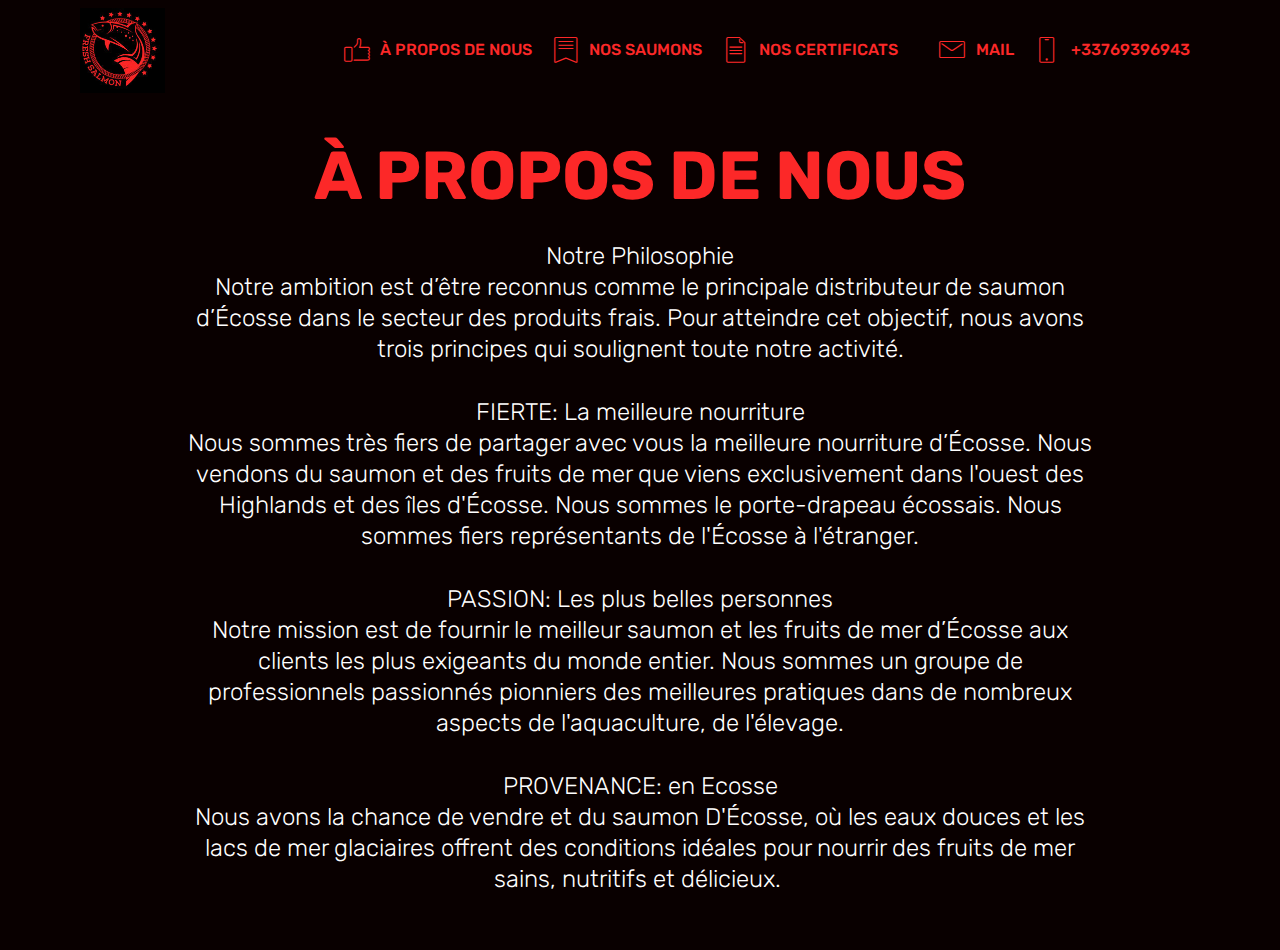
==== commit 6618a7b8: "create github pages" ====
--- a/page1.html
+++ b/page1.html
@@ -40,8 +40,8 @@
         <div class="menu-logo">
             <div class="navbar-brand">
                 <span class="navbar-logo">
-                    <a href="https://mobirise.co">
-                         <img src="assets/images/4-256x256.jpg" alt="Mobirise" title="" style="height: 8rem;">
+                    <a href="index.html">
+                         <img src="assets/images/4-256x256.jpg" alt="Fresh Salmon" title="Fresh Salmon" style="height: 5.3rem;">
                     </a>
                 </span>
                 
@@ -49,24 +49,24 @@
         </div>
         <div class="collapse navbar-collapse" id="navbarSupportedContent">
             <ul class="navbar-nav nav-dropdown nav-right" data-app-modern-menu="true"><li class="nav-item">
-                    <a class="nav-link link text-white display-7" href="https://mobirise.co"><span class="mbri-like mbr-iconfont mbr-iconfont-btn"></span>
+                    <a class="nav-link link text-primary display-7" href="page1.html"><span class="mbri-like mbr-iconfont mbr-iconfont-btn"></span>
                         
                         À PROPOS DE NOUS</a>
-                </li><li class="nav-item"><a class="nav-link link text-white display-7" href="https://mobirise.co"><span class="mbri-bookmark mbr-iconfont mbr-iconfont-btn"></span>
+                </li><li class="nav-item"><a class="nav-link link text-primary display-7" href="page2.html"><span class="mbri-bookmark mbr-iconfont mbr-iconfont-btn"></span>
                         
-                        NOS SAUMONS     </a></li><li class="nav-item"><a class="nav-link link text-white display-7" href="https://mobirise.co"><span class="mbri-file mbr-iconfont mbr-iconfont-btn"></span>
+                        NOS SAUMONS     </a></li><li class="nav-item"><a class="nav-link link text-primary display-7" href="https://mobirise.co"><span class="mbri-file mbr-iconfont mbr-iconfont-btn"></span>
                         
                         NOS CERTIFICATS</a></li>
                 <li class="nav-item">
-                    <a class="nav-link link text-white display-7" href="https://mobirise.co">
+                    <a class="nav-link link text-primary display-7" href="https://mobirise.co">
                         </a>
-                </li><li class="nav-item dropdown"><a class="nav-link link text-white display-7" href="https://mobirise.co" aria-expanded="false"><span class="mbri-letter mbr-iconfont mbr-iconfont-btn"></span>MAIL</a></li><li class="nav-item"><a class="nav-link link text-white display-7" href="tel:+33769396943" aria-expanded="false"><span class="mbri-mobile mbr-iconfont mbr-iconfont-btn"></span>+33769396943</a></li></ul>
+                </li><li class="nav-item dropdown"><a class="nav-link link text-primary display-7" href="https://mobirise.co" aria-expanded="false"><span class="mbri-letter mbr-iconfont mbr-iconfont-btn"></span>MAIL</a></li><li class="nav-item"><a class="nav-link link text-primary display-7" href="tel:+33769396943" aria-expanded="false"><span class="mbri-mobile mbr-iconfont mbr-iconfont-btn"></span>+33769396943</a></li></ul>
             
         </div>
     </nav>
 </section>
 
-<section class="engine"><a href="https://mobirise.info/p">site templates free download</a></section><section class="header1 cid-rn5syGaQwA" id="header1-w">
+<section class="engine"><a href="https://mobirise.info/k">develop free website</a></section><section class="header1 cid-rn5syGaQwA" id="header1-w">
 
     
 
--- a/assets/mobirise/css/mbr-additional.css
+++ b/assets/mobirise/css/mbr-additional.css
@@ -132,7 +132,7 @@
   border-radius: 3px;
 }
 .bg-primary {
-  background-color: #149dcc !important;
+  background-color: #fc2828 !important;
 }
 .bg-success {
   background-color: #f7ed4a !important;
@@ -148,8 +148,8 @@
 }
 .btn-primary,
 .btn-primary:active {
-  background-color: #149dcc !important;
-  border-color: #149dcc !important;
+  background-color: #fc2828 !important;
+  border-color: #fc2828 !important;
   color: #ffffff !important;
 }
 .btn-primary:hover,
@@ -157,19 +157,19 @@
 .btn-primary.focus,
 .btn-primary.active {
   color: #ffffff !important;
-  background-color: #0d6786 !important;
-  border-color: #0d6786 !important;
+  background-color: #d50303 !important;
+  border-color: #d50303 !important;
 }
 .btn-primary.disabled,
 .btn-primary:disabled {
   color: #ffffff !important;
-  background-color: #0d6786 !important;
-  border-color: #0d6786 !important;
+  background-color: #d50303 !important;
+  border-color: #d50303 !important;
 }
 .btn-secondary,
 .btn-secondary:active {
-  background-color: #ff3366 !important;
-  border-color: #ff3366 !important;
+  background-color: #fc2828 !important;
+  border-color: #fc2828 !important;
   color: #ffffff !important;
 }
 .btn-secondary:hover,
@@ -177,14 +177,14 @@
 .btn-secondary.focus,
 .btn-secondary.active {
   color: #ffffff !important;
-  background-color: #e50039 !important;
-  border-color: #e50039 !important;
+  background-color: #d50303 !important;
+  border-color: #d50303 !important;
 }
 .btn-secondary.disabled,
 .btn-secondary:disabled {
   color: #ffffff !important;
-  background-color: #e50039 !important;
-  border-color: #e50039 !important;
+  background-color: #d50303 !important;
+  border-color: #d50303 !important;
 }
 .btn-info,
 .btn-info:active {
@@ -312,42 +312,42 @@
 .btn-primary-outline,
 .btn-primary-outline:active {
   background: none;
-  border-color: #0b566f;
-  color: #0b566f;
+  border-color: #bb0303;
+  color: #bb0303;
 }
 .btn-primary-outline:hover,
 .btn-primary-outline:focus,
 .btn-primary-outline.focus,
 .btn-primary-outline.active {
   color: #ffffff;
-  background-color: #149dcc;
-  border-color: #149dcc;
+  background-color: #fc2828;
+  border-color: #fc2828;
 }
 .btn-primary-outline.disabled,
 .btn-primary-outline:disabled {
   color: #ffffff !important;
-  background-color: #149dcc !important;
-  border-color: #149dcc !important;
+  background-color: #fc2828 !important;
+  border-color: #fc2828 !important;
 }
 .btn-secondary-outline,
 .btn-secondary-outline:active {
   background: none;
-  border-color: #cc0033;
-  color: #cc0033;
+  border-color: #bb0303;
+  color: #bb0303;
 }
 .btn-secondary-outline:hover,
 .btn-secondary-outline:focus,
 .btn-secondary-outline.focus,
 .btn-secondary-outline.active {
   color: #ffffff;
-  background-color: #ff3366;
-  border-color: #ff3366;
+  background-color: #fc2828;
+  border-color: #fc2828;
 }
 .btn-secondary-outline.disabled,
 .btn-secondary-outline:disabled {
   color: #ffffff !important;
-  background-color: #ff3366 !important;
-  border-color: #ff3366 !important;
+  background-color: #fc2828 !important;
+  border-color: #fc2828 !important;
 }
 .btn-info-outline,
 .btn-info-outline:active {
@@ -464,10 +464,10 @@
   border-color: #ffffff;
 }
 .text-primary {
-  color: #149dcc !important;
+  color: #fc2828 !important;
 }
 .text-secondary {
-  color: #ff3366 !important;
+  color: #fc2828 !important;
 }
 .text-success {
   color: #f7ed4a !important;
@@ -489,11 +489,11 @@
 }
 a.text-primary:hover,
 a.text-primary:focus {
-  color: #0b566f !important;
+  color: #bb0303 !important;
 }
 a.text-secondary:hover,
 a.text-secondary:focus {
-  color: #cc0033 !important;
+  color: #bb0303 !important;
 }
 a.text-success:hover,
 a.text-success:focus {
@@ -547,8 +547,8 @@
   border-radius: 100px !important;
 }
 .mbr-gallery-filter li.active .btn {
-  background-color: #149dcc;
-  border-color: #149dcc;
+  background-color: #fc2828;
+  border-color: #fc2828;
   color: #ffffff;
 }
 .mbr-gallery-filter li.active .btn:focus {
@@ -565,11 +565,11 @@
 }
 a,
 a:hover {
-  color: #149dcc;
+  color: #fc2828;
 }
 .mbr-plan-header.bg-primary .mbr-plan-subtitle,
 .mbr-plan-header.bg-primary .mbr-plan-price-desc {
-  color: #b4e6f8;
+  color: #fff1f1;
 }
 .mbr-plan-header.bg-success .mbr-plan-subtitle,
 .mbr-plan-header.bg-success .mbr-plan-price-desc {
@@ -690,7 +690,7 @@
   padding: 10px 0 10px 20px;
   font-size: 1.09rem;
   position: relative;
-  border-color: #149dcc;
+  border-color: #fc2828;
   border-width: 3px;
 }
 ul,
@@ -779,7 +779,7 @@
   text-align: center;
   position: relative;
   border: 2px solid #c0a375;
-  border-color: #149dcc;
+  border-color: #fc2828;
   color: #232323;
   cursor: pointer;
 }
@@ -790,7 +790,7 @@
 }
 .btn-social:hover {
   color: #fff;
-  background: #149dcc;
+  background: #fc2828;
 }
 .btn-social + .btn {
   margin-left: .1rem;
@@ -798,11 +798,11 @@
 /* Footer */
 .mbr-footer-content li::before,
 .mbr-footer .mbr-contacts li::before {
-  background: #149dcc;
+  background: #fc2828;
 }
 .mbr-footer-content li a:hover,
 .mbr-footer .mbr-contacts li a:hover {
-  color: #149dcc;
+  color: #fc2828;
 }
 .footer3 input[type="email"],
 .footer4 input[type="email"] {
@@ -1384,20 +1384,20 @@
 }
 .jq-selectbox li:hover,
 .jq-selectbox li.selected {
-  background-color: #149dcc;
+  background-color: #fc2828;
   color: #ffffff;
 }
 .jq-selectbox .jq-selectbox__trigger-arrow {
   border-top-color: contrast(currentColor, #000000, #ffffff, 30%);
 }
 .jq-selectbox:hover .jq-selectbox__trigger-arrow {
-  border-top-color: #149dcc;
+  border-top-color: #fc2828;
 }
 .cid-rmSr3nlml0 .navbar {
   padding: .5rem 0;
   background: #090000;
   transition: none;
-  min-height: 77px;
+  min-height: 100px;
 }
 .cid-rmSr3nlml0 .navbar-dropdown.bg-color.transparent.opened {
   background: #090000;
@@ -1432,7 +1432,7 @@
   -webkit-align-items: center;
 }
 .cid-rmSr3nlml0 .btn .mbr-iconfont {
-  font-size: 1.6rem;
+  font-size: 7.6rem;
 }
 .cid-rmSr3nlml0 .menu-logo {
   margin-right: auto;
@@ -1466,7 +1466,7 @@
   display: flex;
 }
 .cid-rmSr3nlml0 .menu-logo .navbar-brand .navbar-logo .mbr-iconfont {
-  transition: font-size 0.25s;
+  transition: font-size 0.3s;
 }
 .cid-rmSr3nlml0 .menu-logo .navbar-brand .navbar-logo a {
   display: inline-flex;
@@ -1642,7 +1642,7 @@
 }
 @media (min-width: 992px) {
   .cid-rmSr3nlml0 .collapsed:not(.navbar-short) .navbar-collapse {
-    max-height: calc(98.5vh - 8rem);
+    max-height: calc(98.5vh - 5.3rem);
   }
 }
 .cid-rmSr3nlml0 .collapsed button.navbar-toggler {
@@ -1800,8 +1800,28 @@
 .cid-rmSr3nlml0 .dropdown-item:hover {
   color: #ffffff !important;
 }
+.cid-rn64HuxCTY {
+  padding-top: 60px;
+  padding-bottom: 0px;
+  background-color: #090000;
+}
+.cid-rn64HuxCTY .mbr-text,
+.cid-rn64HuxCTY blockquote {
+  color: #767676;
+}
+.cid-rn5JYwXcz5 {
+  padding-top: 135px;
+  padding-bottom: 75px;
+  background-image: url("../../../assets/images/banner1-black.jpg.pagespeed.ce.tq6jsk8ai8-1920x10800.jpg");
+}
+.cid-rn5JYwXcz5 H1 {
+  color: #ffffff;
+}
+.cid-rn5JYwXcz5 P {
+  text-align: center;
+}
 .cid-rmSHMWXHTw {
-  padding-top: 120px;
+  padding-top: 0px;
   padding-bottom: 0px;
   background-color: #ffffff;
 }
@@ -1983,6 +2003,10 @@
 .cid-rmTDYjGmW2 B {
   color: #fc2828;
 }
+.cid-rn654Ed1yE {
+  padding-top: 120px;
+  padding-bottom: 120px;
+}
 .cid-rmT3vTsWIP {
   padding-top: 90px;
   padding-bottom: 0px;
@@ -2081,6 +2105,30 @@
   color: #090000;
 }
 .cid-rmTMjld1GO B {
+  color: #fc2828;
+}
+.cid-rn605kT5Td {
+  padding-top: 0px;
+  padding-bottom: 90px;
+  background-color: #ffffff;
+}
+.cid-rn605kT5Td .title {
+  margin-bottom: 2rem;
+}
+.cid-rn605kT5Td .mbr-section-subtitle {
+  color: #090000;
+}
+.cid-rn605kT5Td a:not([href]):not([tabindex]) {
+  color: #fff;
+  border-radius: 3px;
+}
+.cid-rn605kT5Td a.btn-white:not([href]):not([tabindex]) {
+  color: #333;
+}
+.cid-rn605kT5Td textarea.form-control {
+  min-height: 188px;
+}
+.cid-rn605kT5Td H2 {
   color: #fc2828;
 }
 .cid-rn5eoL6NrE {
@@ -2372,7 +2420,7 @@
 }
 @media (min-width: 992px) {
   .cid-rmSr3nlml0 .collapsed:not(.navbar-short) .navbar-collapse {
-    max-height: calc(98.5vh - 8rem);
+    max-height: calc(98.5vh - 5.3rem);
   }
 }
 .cid-rmSr3nlml0 .collapsed button.navbar-toggler {
@@ -2787,7 +2835,7 @@
 }
 @media (min-width: 992px) {
   .cid-rmSr3nlml0 .collapsed:not(.navbar-short) .navbar-collapse {
-    max-height: calc(98.5vh - 8rem);
+    max-height: calc(98.5vh - 5.3rem);
   }
 }
 .cid-rmSr3nlml0 .collapsed button.navbar-toggler {
